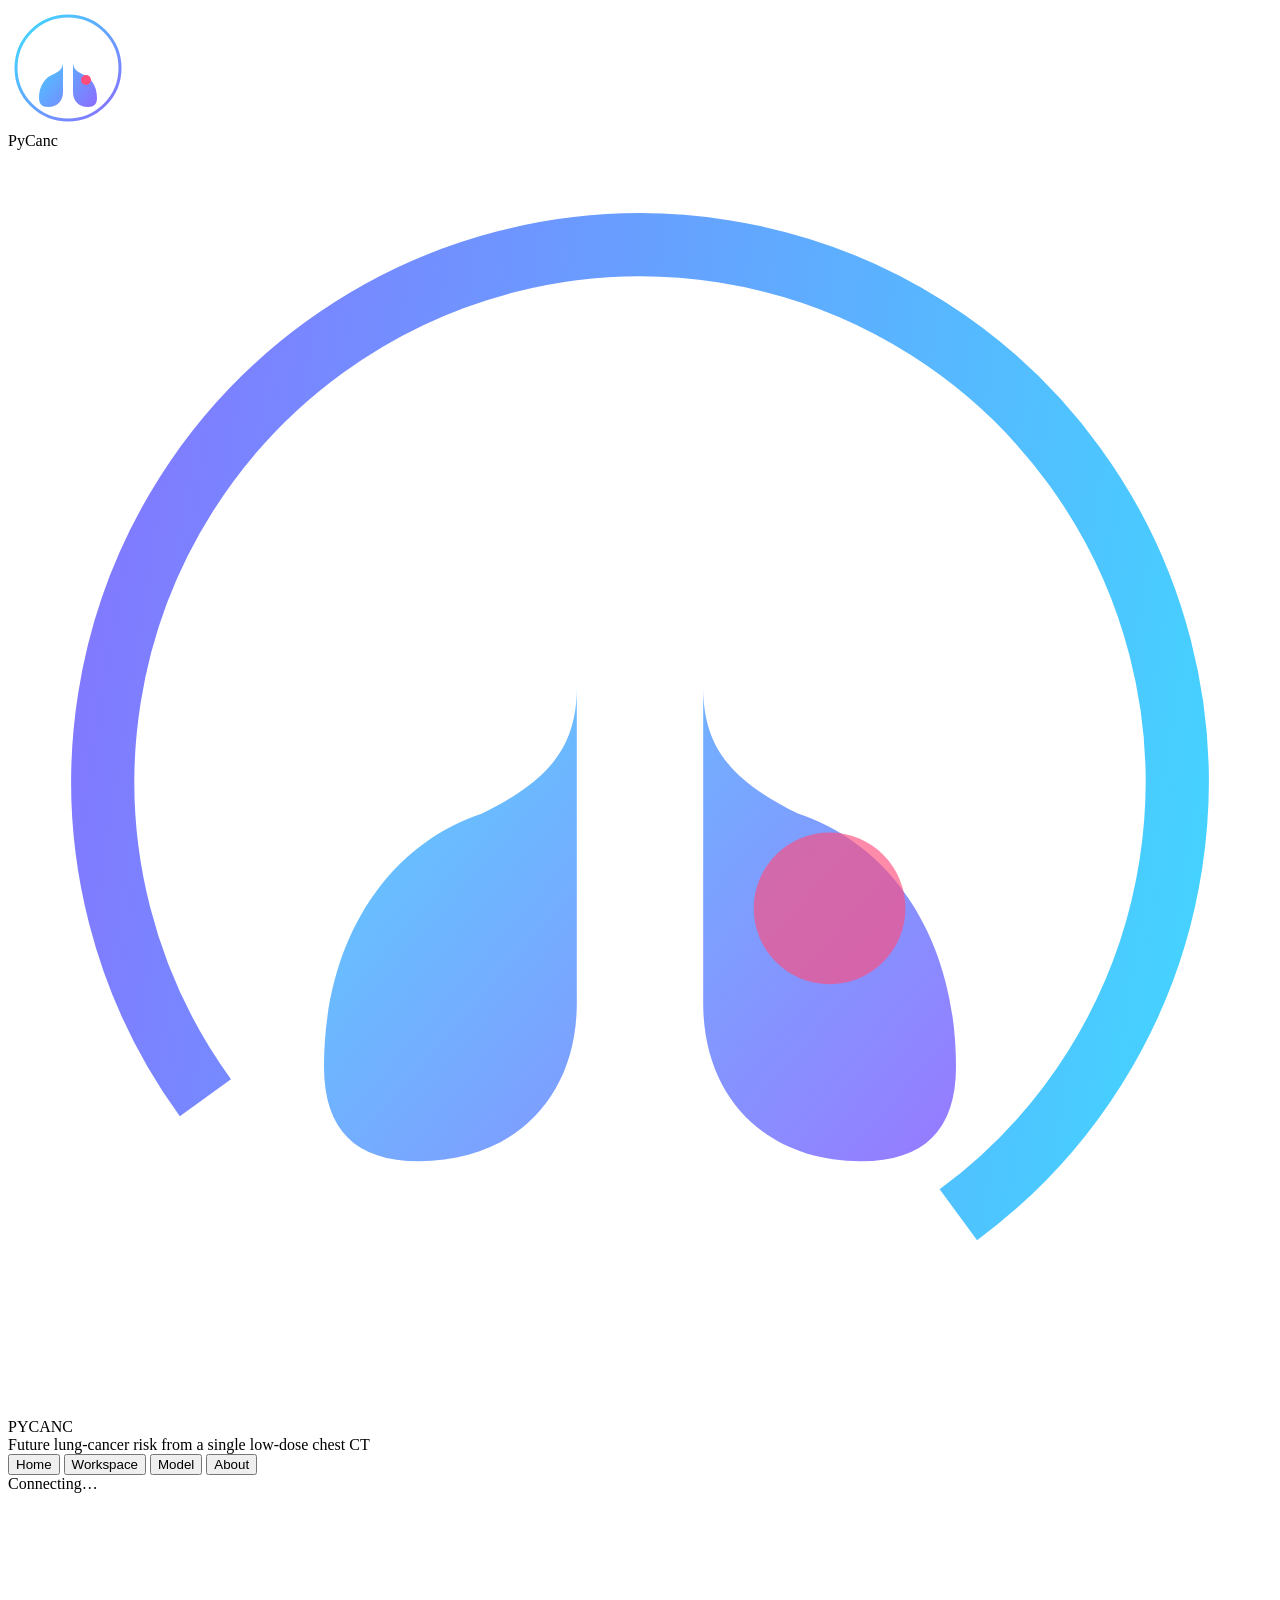
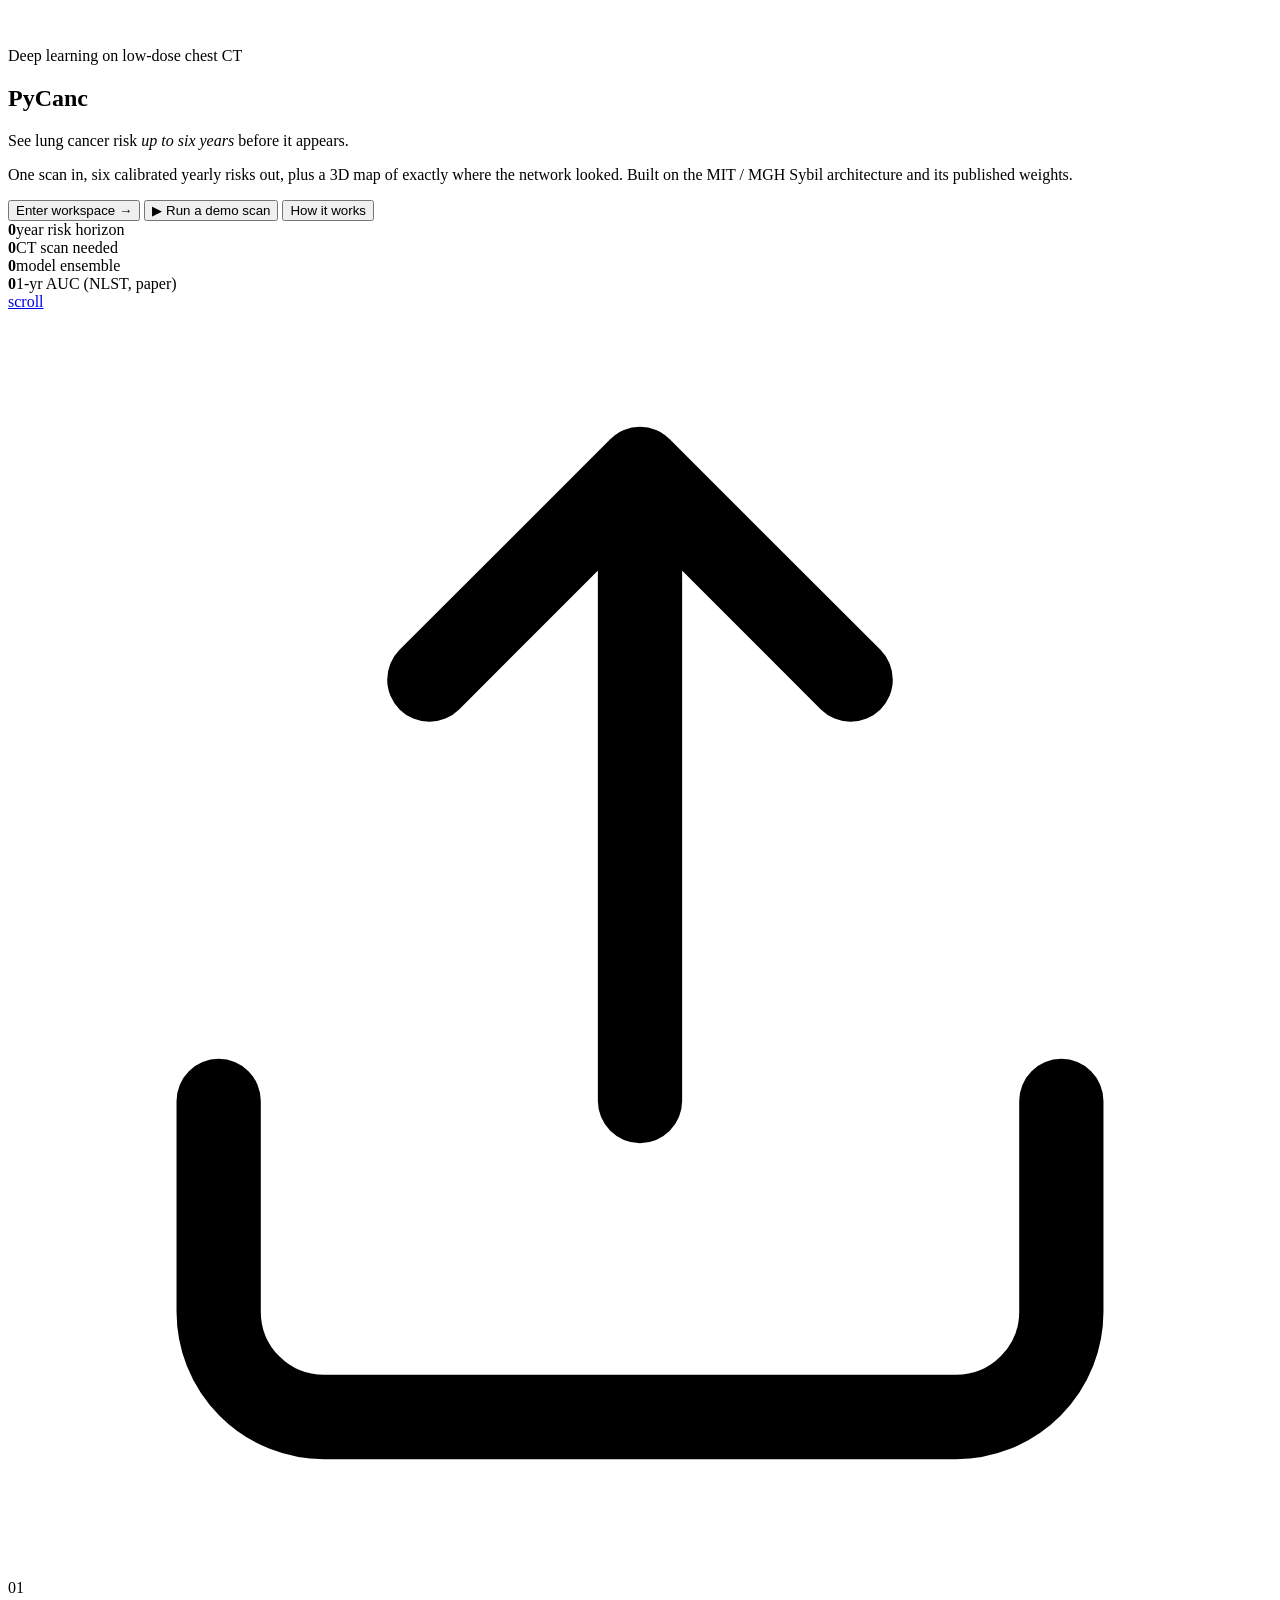
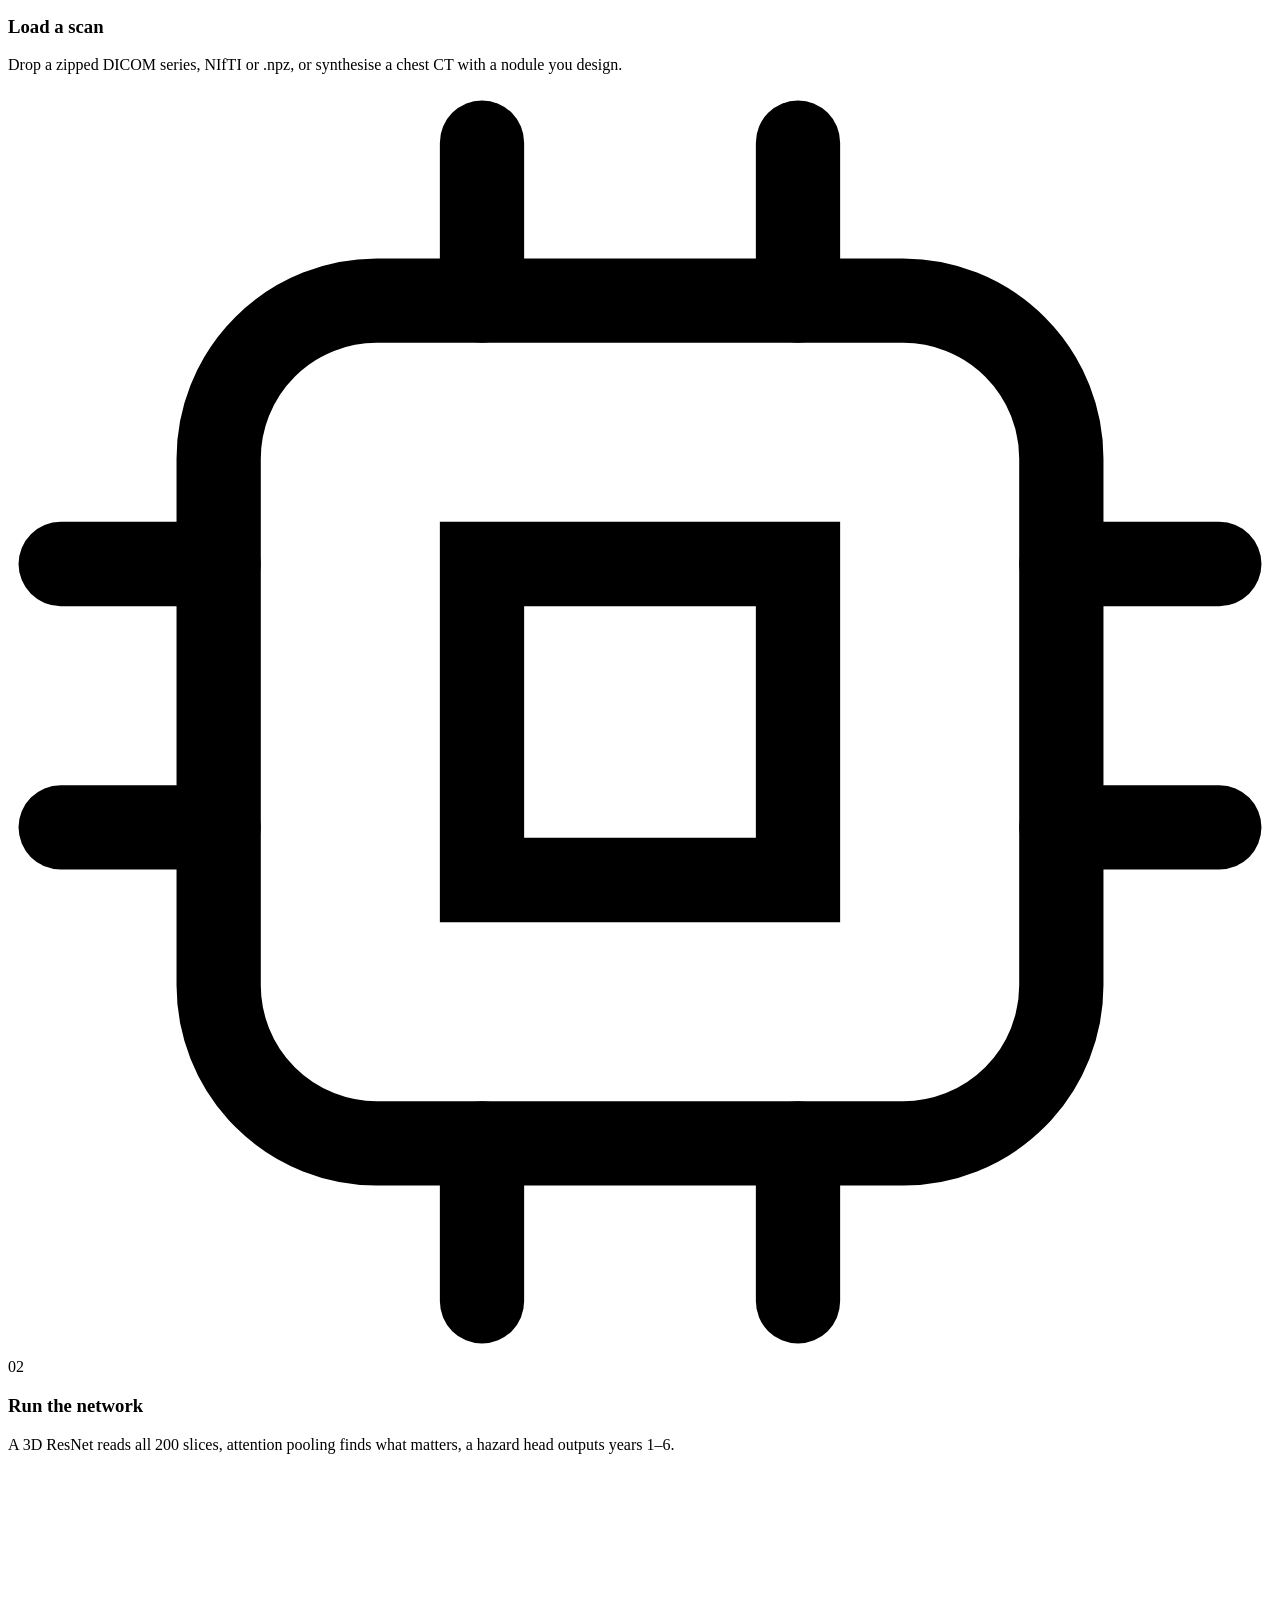
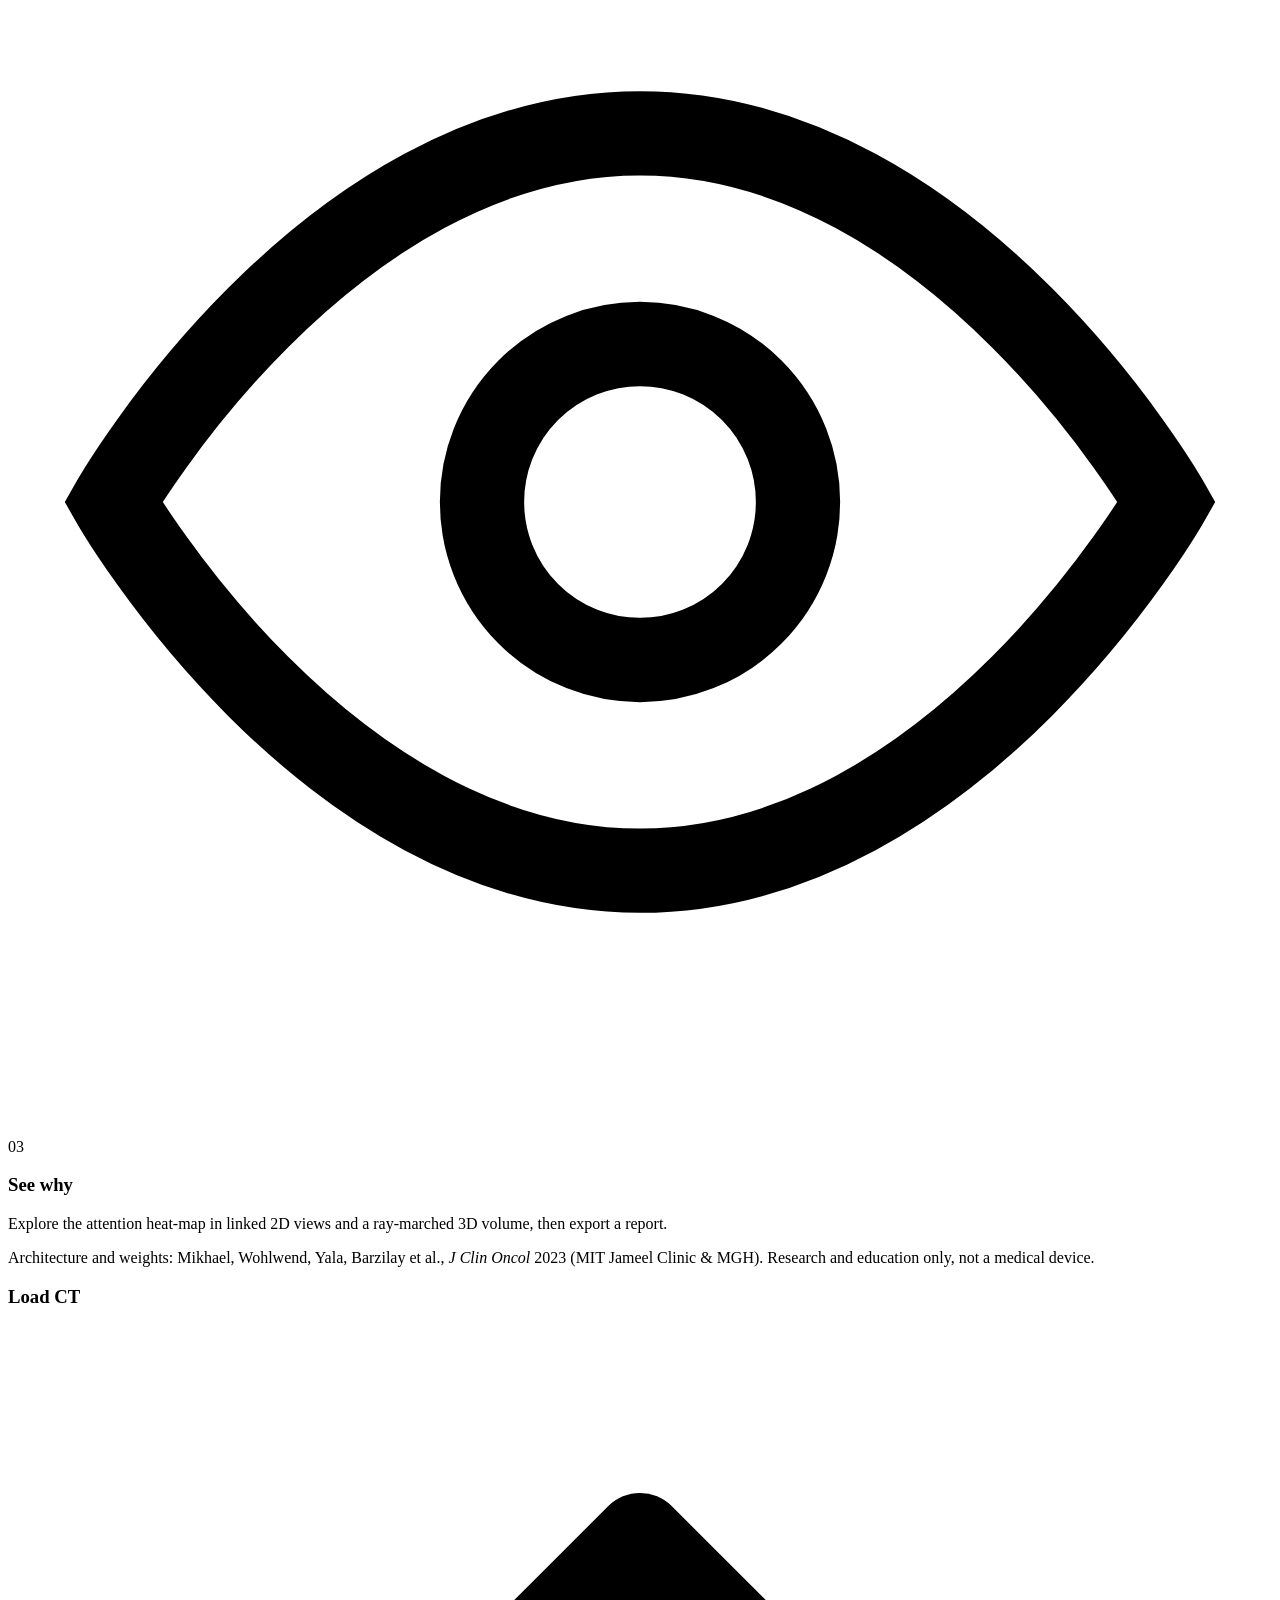
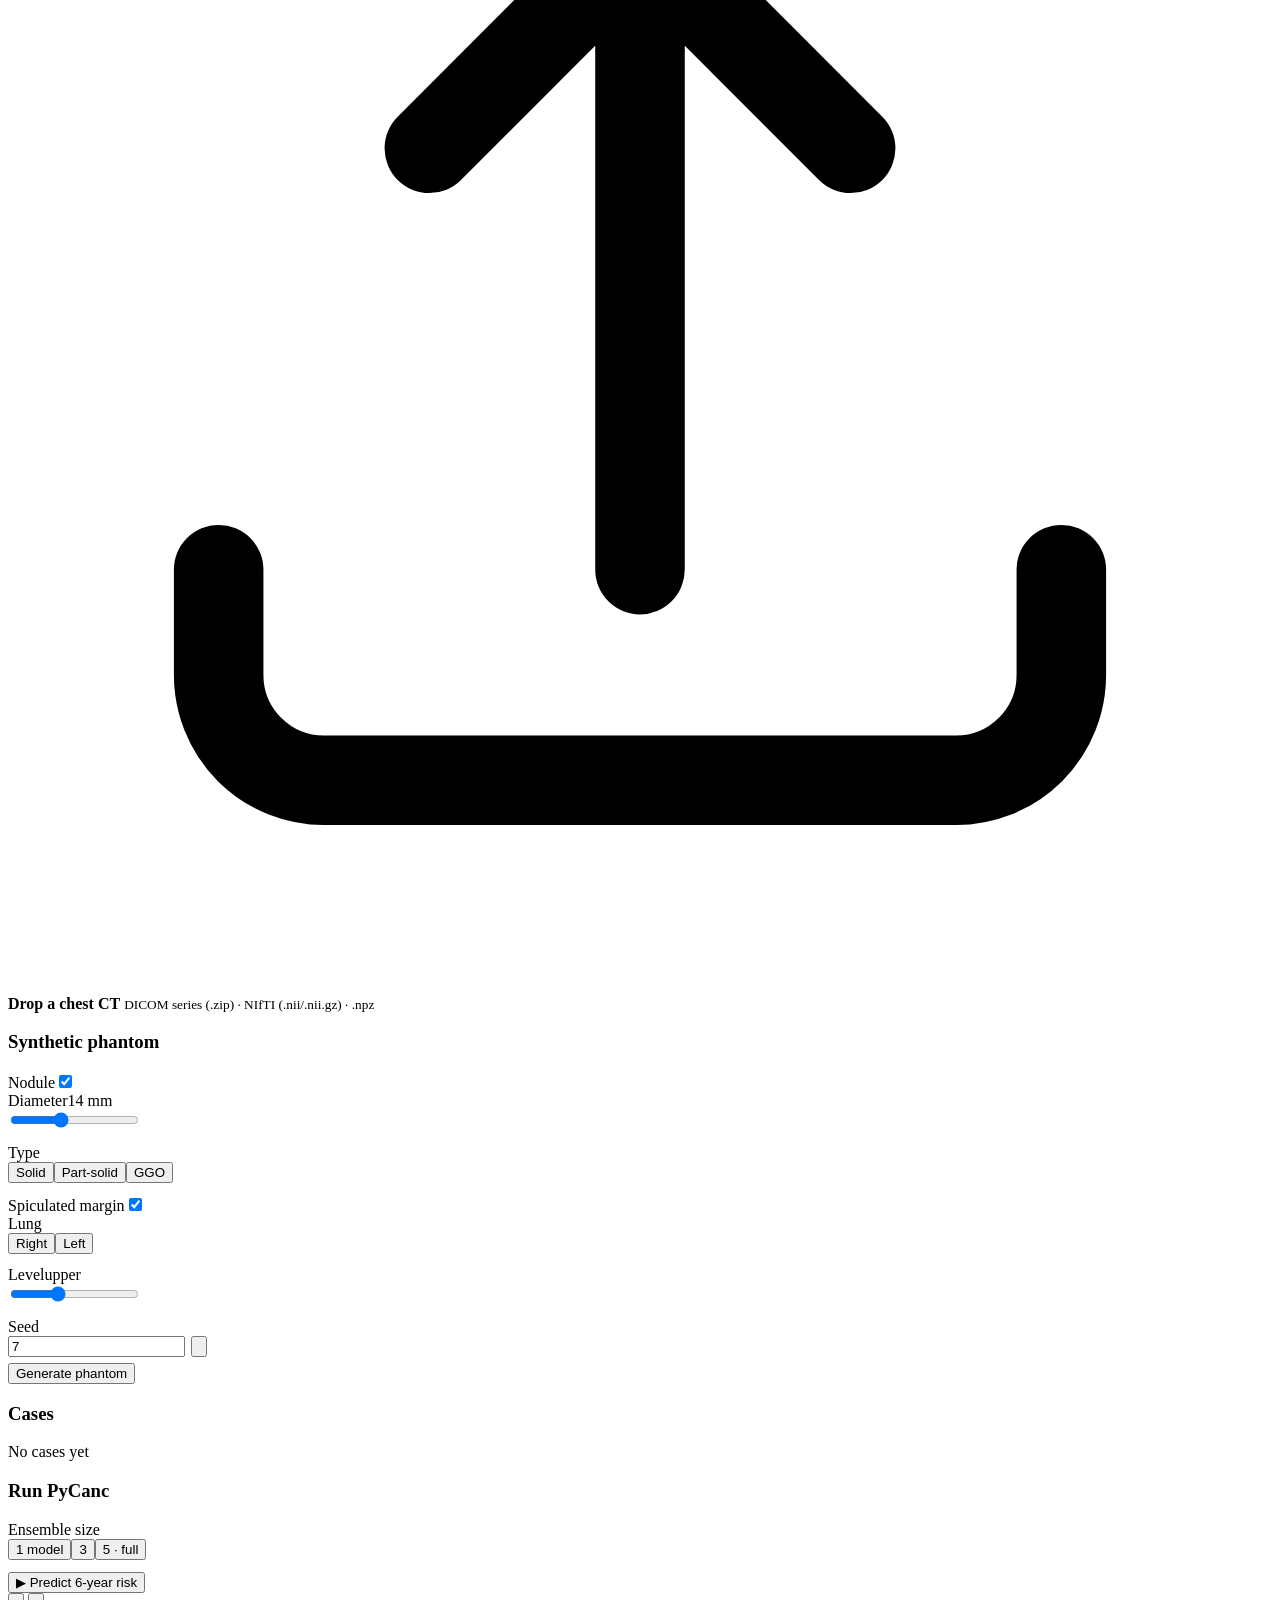
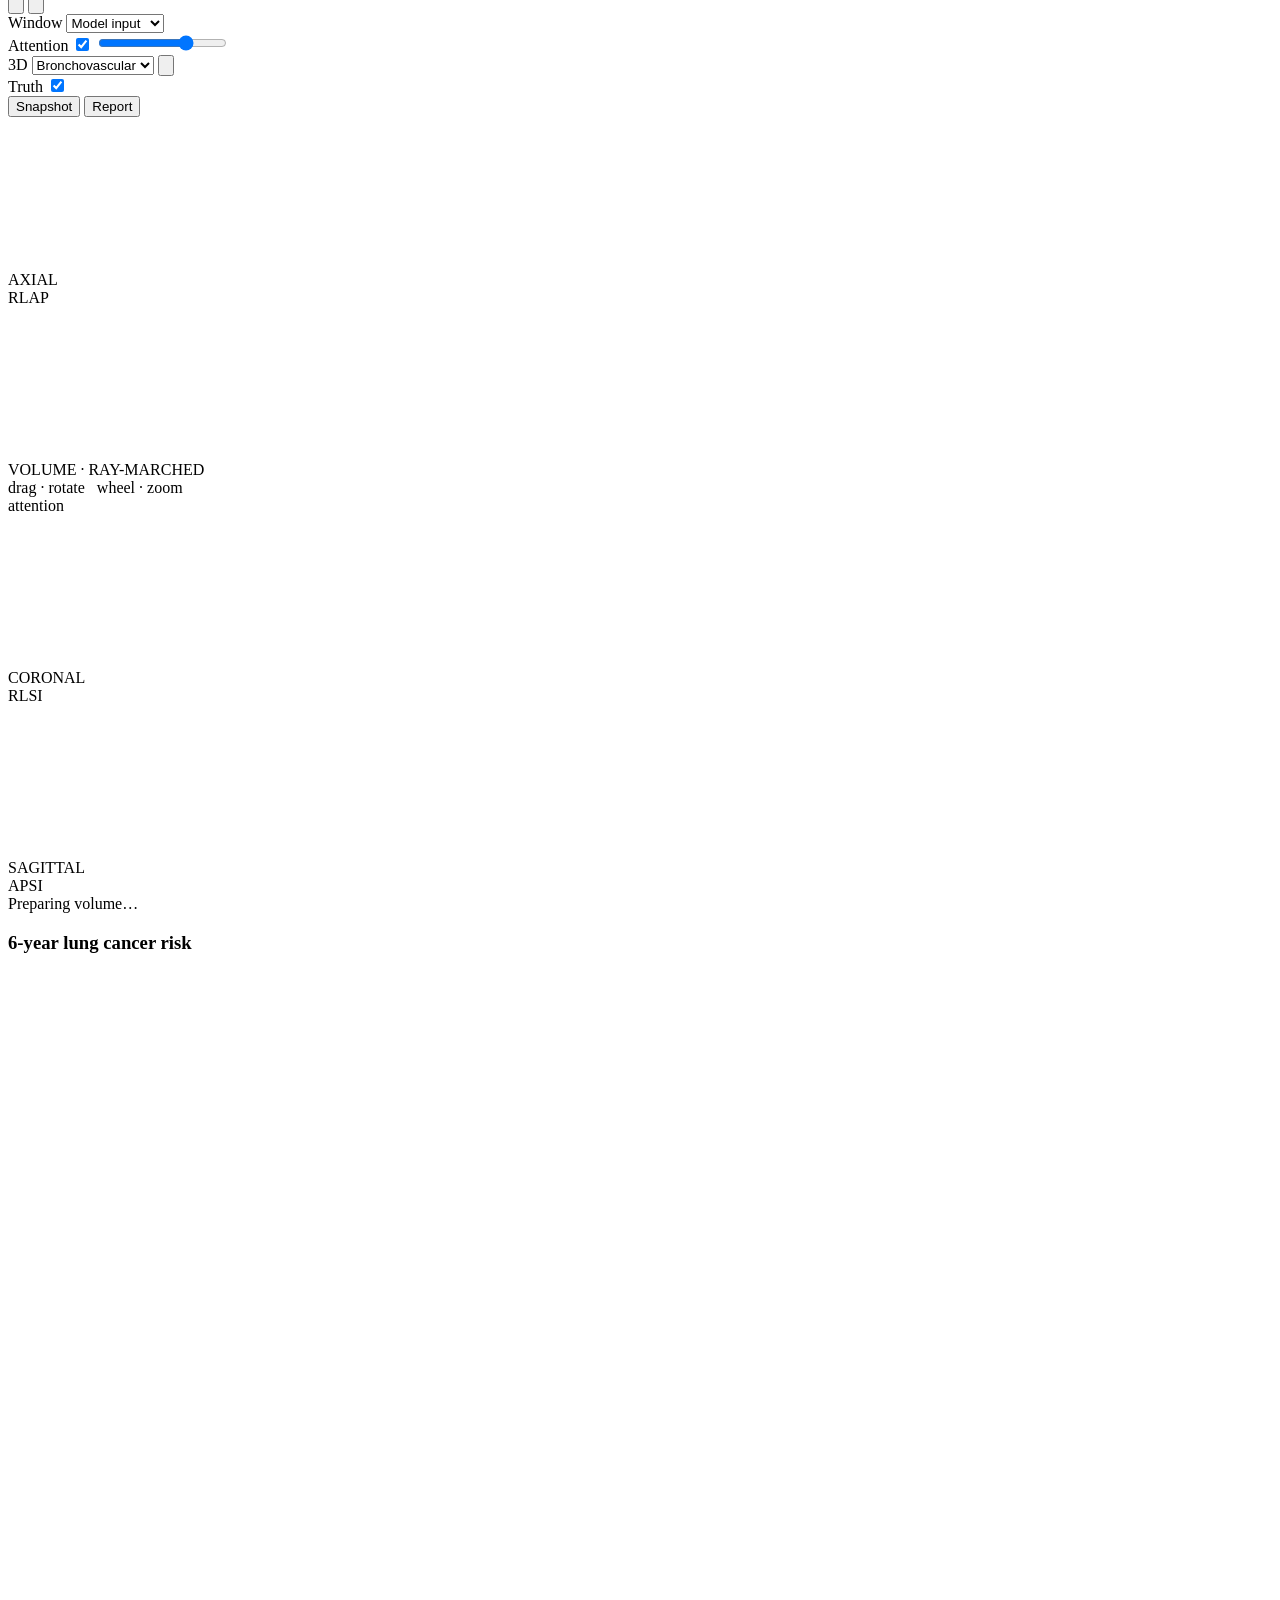
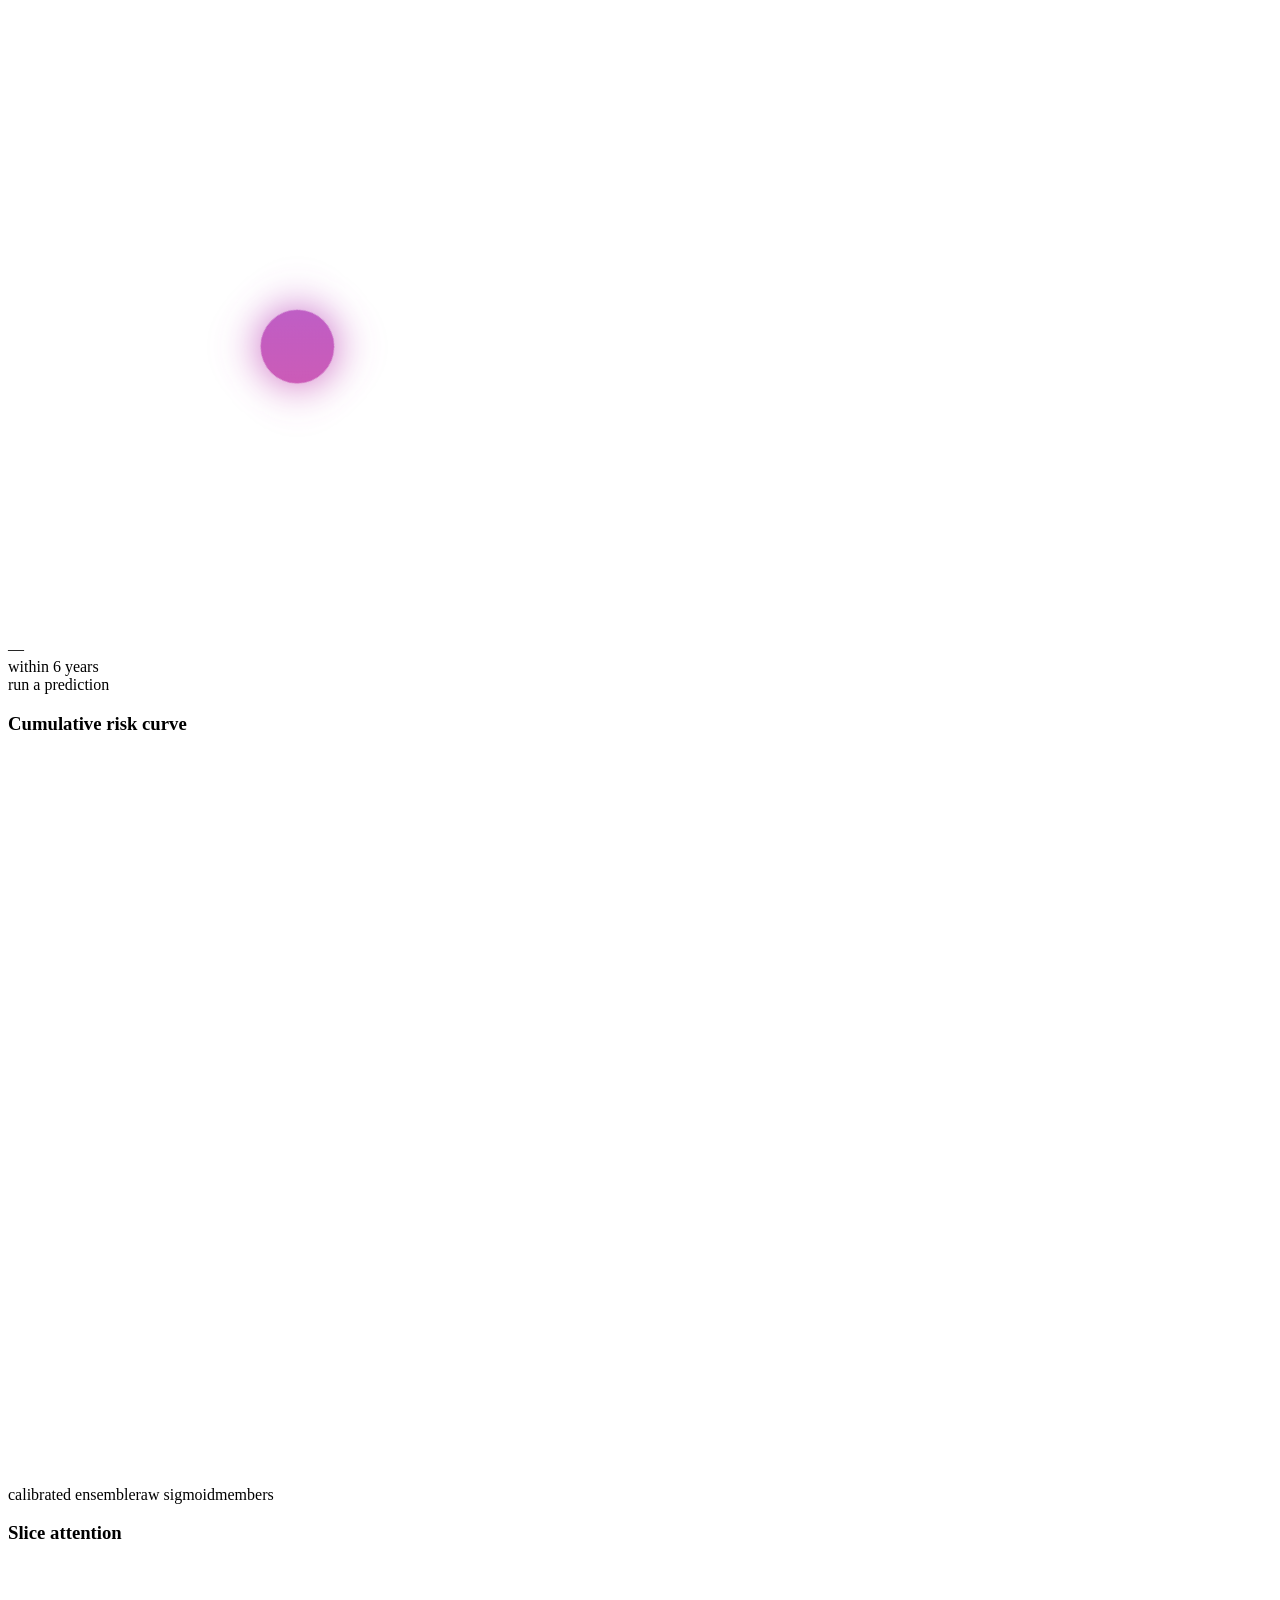
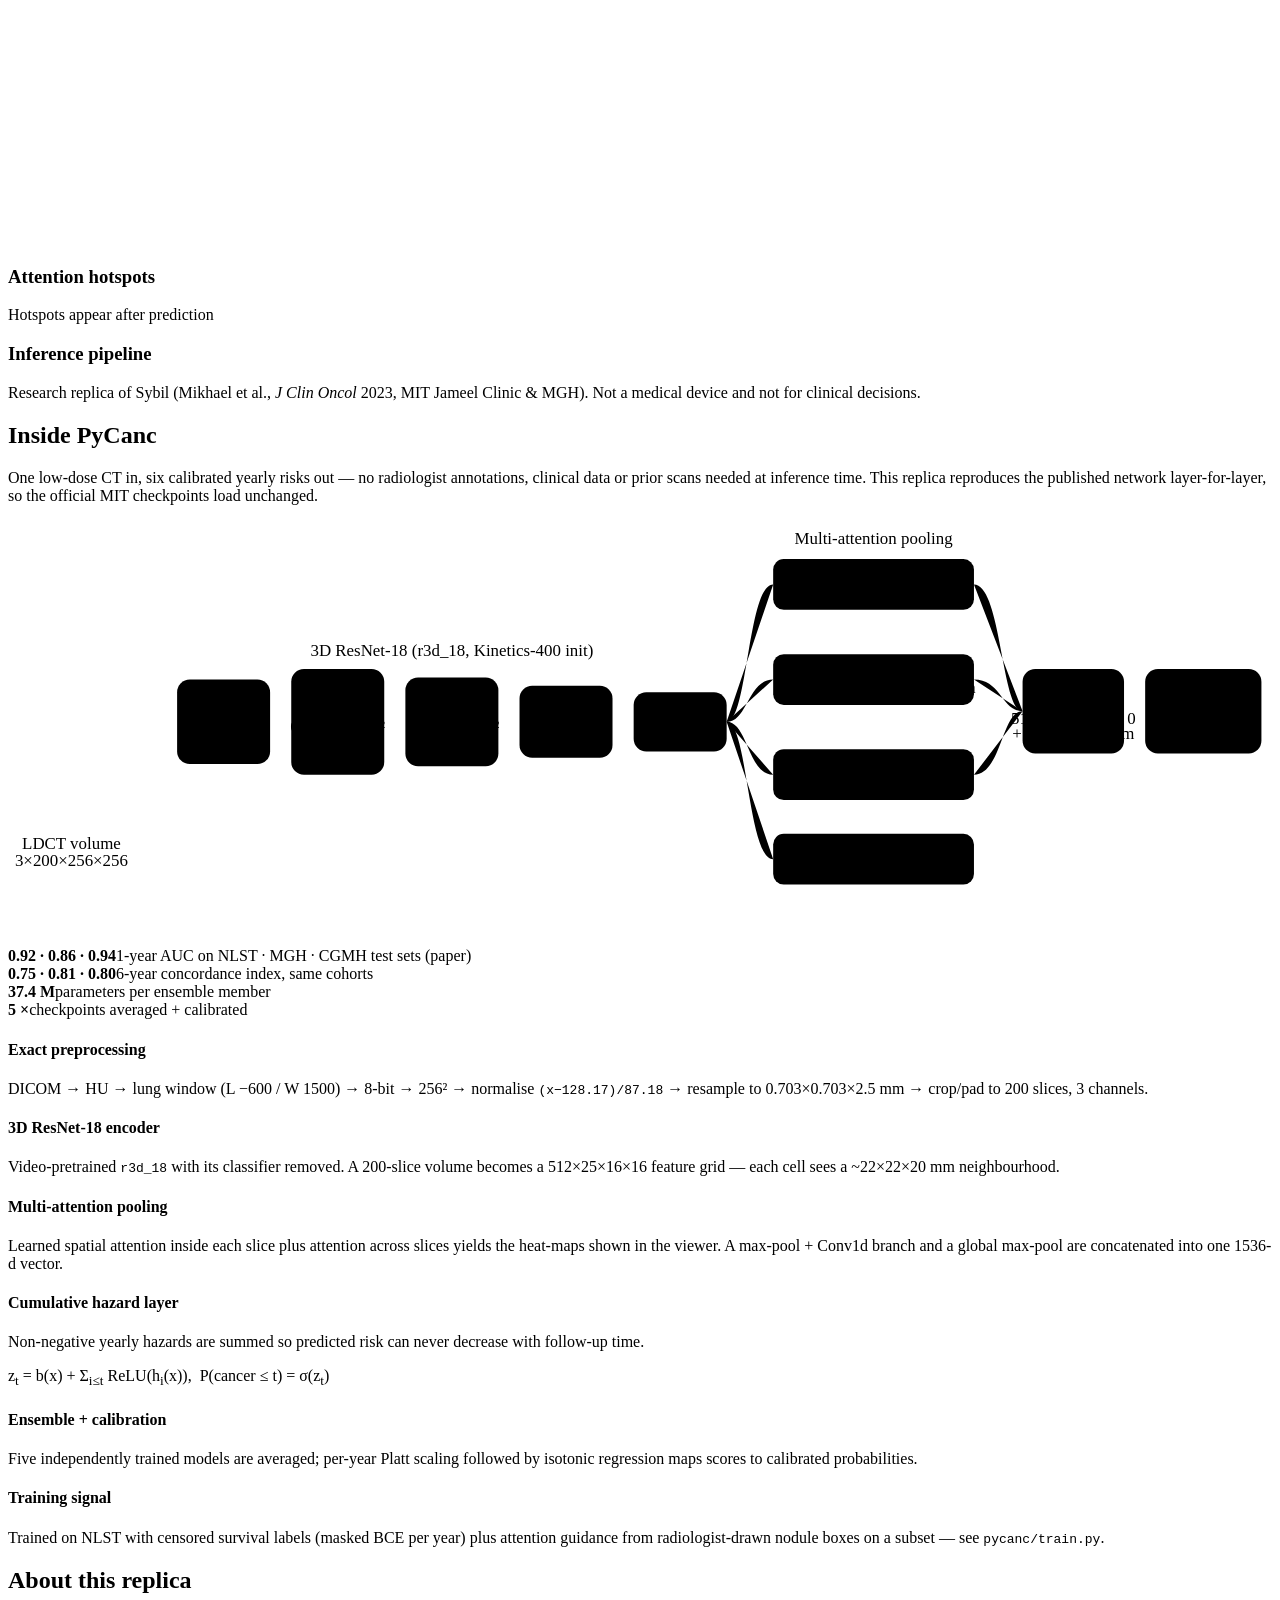
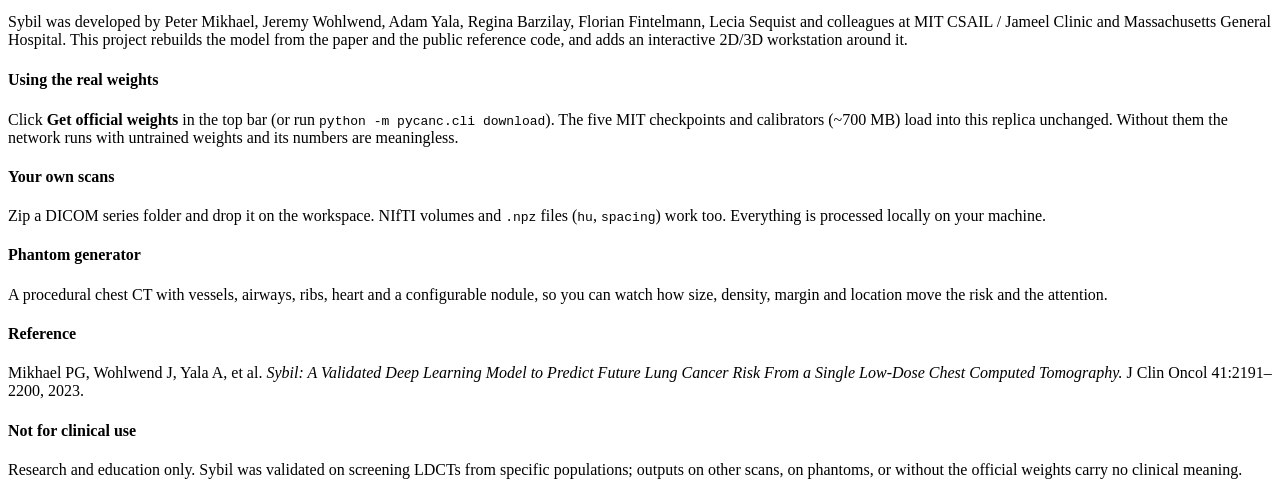
==== pycanc/web/static/index.html @ 103cfff6 "Rename project to PyCanc and add animated welcome screen - sybil_replica/ -> pycanc/, package sybil " ====
<!doctype html>
<html lang="en">
<head>
  <meta charset="utf-8">
  <meta name="viewport" content="width=device-width, initial-scale=1">
  <title>PyCanc — See lung cancer risk years ahead</title>
  <link rel="preconnect" href="https://fonts.googleapis.com">
  <link href="https://fonts.googleapis.com/css2?family=Inter:wght@400;500;600;700;800&family=JetBrains+Mono:wght@400;600;700&display=swap" rel="stylesheet">
  <link rel="stylesheet" href="/static/style.css">
  <link rel="icon" href="data:image/svg+xml,%3Csvg xmlns='http://www.w3.org/2000/svg' viewBox='0 0 32 32'%3E%3Ccircle cx='16' cy='16' r='13' fill='none' stroke='%233be0ff' stroke-width='3'/%3E%3Ccircle cx='16' cy='16' r='4' fill='%23ff4d7d'/%3E%3C/svg%3E">
</head>
<body>
<div id="splash" aria-hidden="true">
  <svg viewBox="0 0 120 120" width="120" height="120">
    <defs><linearGradient id="sg" x1="0" y1="0" x2="1" y2="1"><stop offset="0" stop-color="#3be0ff"/><stop offset="1" stop-color="#8b6bff"/></linearGradient></defs>
    <circle cx="60" cy="60" r="52" fill="none" stroke="url(#sg)" stroke-width="3" stroke-linecap="round" class="sp-ring"/>
    <path d="M55 30v24c0 6-3 9-9 12-9 3-15 12-15 24 0 6 3 9 9 9 9 0 15-6 15-15V30zM65 30v24c0 6 3 9 9 12 9 3 15 12 15 24 0 6-3 9-9 9-9 0-15-6-15-15V30z" fill="url(#sg)" class="sp-lung"/>
    <circle cx="78" cy="72" r="5" fill="#ff4d7d" class="sp-dot"/>
  </svg>
  <div class="sp-name">Py<span>Canc</span></div>
</div>
<div class="bg-glow"></div>
<div class="bg-grid"></div>

<header class="topbar">
  <div class="brand">
    <svg viewBox="0 0 40 40" fill="none">
      <defs><linearGradient id="lg" x1="0" y1="0" x2="1" y2="1"><stop offset="0" stop-color="#3be0ff"/><stop offset="1" stop-color="#8b6bff"/></linearGradient></defs>
      <circle cx="20" cy="20" r="17" stroke="url(#lg)" stroke-width="2" stroke-dasharray="80 27"><animateTransform attributeName="transform" type="rotate" from="0 20 20" to="360 20 20" dur="9s" repeatCount="indefinite"/></circle>
      <path d="M18 9v8c0 2-1 3-3 4-3 1-5 4-5 8 0 2 1 3 3 3 3 0 5-2 5-5V9zM22 9v8c0 2 1 3 3 4 3 1 5 4 5 8 0 2-1 3-3 3-3 0-5-2-5-5V9z" fill="url(#lg)" opacity=".9"/>
      <circle cx="26" cy="24" r="2.4" fill="#ff4d7d"><animate attributeName="opacity" values="1;.3;1" dur="1.6s" repeatCount="indefinite"/></circle>
    </svg>
    <div>
      <div class="brand-name" style="cursor:pointer" onclick="document.querySelector('[data-page=home]').click()">PY<span>CANC</span></div>
      <div class="brand-sub">Future lung-cancer risk from a single low-dose chest CT</div>
    </div>
  </div>
  <nav class="tabs">
    <button data-page="home" class="active">Home</button>
    <button data-page="workspace">Workspace</button>
    <button data-page="model">Model</button>
    <button data-page="about">About</button>
  </nav>
  <div class="status" id="status"><span class="chip"><span class="dot"></span>Connecting…</span></div>
</header>

<!-- ======================= WELCOME ======================= -->
<div id="page-home">
  <section class="home">
    <canvas id="hero-canvas"></canvas>
    <div class="hero-inner">
      <div class="eyebrow"><span class="pulse"></span>Deep learning on low-dose chest CT</div>
      <h1 class="h-title">Py<span>Canc</span></h1>
      <p class="h-tag">See lung cancer risk <em>up to six years</em> before it appears.</p>
      <p class="h-sub">One scan in, six calibrated yearly risks out, plus a 3D map of exactly where the network looked. Built on the MIT&nbsp;/&nbsp;MGH Sybil architecture and its published weights.</p>
      <div class="cta">
        <button class="btn primary" data-go="workspace">Enter workspace →</button>
        <button class="btn" data-go="demo">▶ Run a demo scan</button>
        <button class="btn ghost-l" data-go="model">How it works</button>
      </div>
      <div class="h-stats">
        <div><b data-count="6">0</b><span>year risk horizon</span></div>
        <div><b data-count="1">0</b><span>CT scan needed</span></div>
        <div><b data-count="5">0</b><span>model ensemble</span></div>
        <div><b data-count="0.92" data-dec="2">0</b><span>1-yr AUC (NLST, paper)</span></div>
      </div>
      <div class="term" id="term"></div>
    </div>
    <a class="scroll-hint" href="#steps">scroll</a>
  </section>

  <section class="steps" id="steps">
    <div class="step">
      <div class="ico"><svg viewBox="0 0 24 24" fill="none" stroke="currentColor" stroke-width="1.6" stroke-linecap="round"><path d="M12 15V3m0 0-4 4m4-4 4 4"/><path d="M4 15v4a2 2 0 0 0 2 2h12a2 2 0 0 0 2-2v-4"/></svg></div>
      <span class="n">01</span><h3>Load a scan</h3>
      <p>Drop a zipped DICOM series, NIfTI or .npz, or synthesise a chest CT with a nodule you design.</p>
    </div>
    <div class="step">
      <div class="ico"><svg viewBox="0 0 24 24" fill="none" stroke="currentColor" stroke-width="1.6" stroke-linecap="round"><rect x="4" y="4" width="16" height="16" rx="3"/><path d="M9 9h6v6H9z"/><path d="M9 1v3M15 1v3M9 20v3M15 20v3M20 9h3M20 14h3M1 9h3M1 14h3"/></svg></div>
      <span class="n">02</span><h3>Run the network</h3>
      <p>A 3D ResNet reads all 200 slices, attention pooling finds what matters, a hazard head outputs years 1–6.</p>
    </div>
    <div class="step">
      <div class="ico"><svg viewBox="0 0 24 24" fill="none" stroke="currentColor" stroke-width="1.6" stroke-linecap="round"><circle cx="12" cy="12" r="3"/><path d="M2 12s4-7 10-7 10 7 10 7-4 7-10 7S2 12 2 12z"/></svg></div>
      <span class="n">03</span><h3>See why</h3>
      <p>Explore the attention heat-map in linked 2D views and a ray-marched 3D volume, then export a report.</p>
    </div>
  </section>
  <footer class="home-foot">Architecture and weights: Mikhael, Wohlwend, Yala, Barzilay et al., <i>J Clin Oncol</i> 2023 (MIT Jameel Clinic &amp; MGH). Research and education only, not a medical device.</footer>
</div>

<!-- ======================= WORKSPACE ======================= -->
<main id="page-workspace" class="workspace hidden">
  <aside class="panel left">
    <div class="sec">
      <h3>Load CT</h3>
      <label class="drop" id="drop">
        <svg viewBox="0 0 24 24" fill="none" stroke="currentColor" stroke-width="1.7" stroke-linecap="round" stroke-linejoin="round"><path d="M12 16V4m0 0-4 4m4-4 4 4"/><path d="M4 16v2a2 2 0 0 0 2 2h12a2 2 0 0 0 2-2v-2"/></svg>
        <b>Drop a chest CT</b>
        <small>DICOM series (.zip) · NIfTI (.nii/.nii.gz) · .npz</small>
        <input type="file" id="file" accept=".zip,.nii,.gz,.npz" hidden>
      </label>
    </div>

    <div class="sec">
      <h3>Synthetic phantom</h3>
      <div class="row"><span>Nodule</span><label class="switch"><input type="checkbox" id="p-nod" checked><span></span></label></div>
      <div id="nod-ctrls">
        <div class="row"><span>Diameter</span><output id="o-mm">14 mm</output></div>
        <input type="range" id="p-mm" min="4" max="30" step="1" value="14">
        <div class="row" style="margin-top:12px"><span>Type</span></div>
        <div class="seg" id="p-type"><button data-v="solid" class="on">Solid</button><button data-v="part-solid">Part-solid</button><button data-v="ground-glass">GGO</button></div>
        <div class="row" style="margin-top:12px"><span>Spiculated margin</span><label class="switch"><input type="checkbox" id="p-spic" checked><span></span></label></div>
        <div class="row"><span>Lung</span></div>
        <div class="seg" id="p-side"><button data-v="right" class="on">Right</button><button data-v="left">Left</button></div>
        <div class="row" style="margin-top:12px"><span>Level</span><output id="o-lvl">upper</output></div>
        <input type="range" id="p-lvl" min="0" max="1" step="0.01" value="0.35">
      </div>
      <div class="row" style="margin-top:12px"><span>Seed</span>
        <span style="display:flex;gap:6px"><input class="num" id="p-seed" type="number" value="7"><button class="btn icon ghost" id="dice" title="Random seed"><svg viewBox="0 0 24 24" fill="none" stroke="currentColor" stroke-width="1.8"><rect x="4" y="4" width="16" height="16" rx="3"/><circle cx="9" cy="9" r="1.2" fill="currentColor"/><circle cx="15" cy="15" r="1.2" fill="currentColor"/><circle cx="15" cy="9" r="1.2" fill="currentColor"/><circle cx="9" cy="15" r="1.2" fill="currentColor"/></svg></button></span>
      </div>
      <button class="btn wide" id="gen" style="margin-top:6px">Generate phantom</button>
    </div>

    <div class="sec">
      <h3>Cases</h3>
      <div class="cases" id="cases"><div class="placeholder">No cases yet</div></div>
    </div>

    <div class="sec">
      <h3>Run PyCanc</h3>
      <div class="row"><span>Ensemble size</span></div>
      <div class="seg" id="ens"><button data-v="1" class="on">1 model</button><button data-v="3">3</button><button data-v="5">5 · full</button></div>
      <button class="btn primary wide" id="run" style="margin-top:12px">▶ Predict 6-year risk</button>
      <div class="hint" id="eta"></div>
    </div>
  </aside>

  <section class="viewer">
    <div class="toolbar">
      <div class="grp">
        <button class="btn icon ghost on" id="lay-grid" title="2×2 layout"><svg viewBox="0 0 24 24" fill="none" stroke="currentColor" stroke-width="1.8"><rect x="3" y="3" width="8" height="8" rx="2"/><rect x="13" y="3" width="8" height="8" rx="2"/><rect x="3" y="13" width="8" height="8" rx="2"/><rect x="13" y="13" width="8" height="8" rx="2"/></svg></button>
        <button class="btn icon ghost" id="lay-one" title="Focus active view (double-click any view)"><svg viewBox="0 0 24 24" fill="none" stroke="currentColor" stroke-width="1.8"><rect x="3" y="3" width="18" height="18" rx="3"/></svg></button>
      </div>
      <div class="grp">
        <label class="t">Window</label>
        <select class="sel" id="win">
          <option value="model">Model input</option>
          <option value="lung">Lung (HU)</option>
          <option value="medi">Mediastinum</option>
          <option value="bone">Bone</option>
        </select>
      </div>
      <div class="grp">
        <label class="t">Attention</label>
        <label class="switch"><input type="checkbox" id="ov" checked><span></span></label>
        <input type="range" id="ov-op" min="0" max="1" step="0.01" value="0.7" title="Overlay opacity">
      </div>
      <div class="grp">
        <label class="t">3D</label>
        <select class="sel" id="mode3d">
          <option value="0">Bronchovascular</option>
          <option value="1">Skeleton + lungs</option>
          <option value="2">Soft tissue</option>
          <option value="3">MIP</option>
          <option value="4">Attention focus</option>
        </select>
        <button class="btn icon ghost on" id="rot" title="Auto-rotate"><svg viewBox="0 0 24 24" fill="none" stroke="currentColor" stroke-width="1.8" stroke-linecap="round"><path d="M20 12a8 8 0 1 1-2.3-5.6"/><path d="M20 4v5h-5"/></svg></button>
      </div>
      <div class="grp">
        <label class="t">Truth</label>
        <label class="switch" title="Show the phantom's true nodule"><input type="checkbox" id="gt" checked><span></span></label>
      </div>
      <div class="grp" style="margin-left:auto">
        <button class="btn ghost" id="shot" title="Download a PNG of all four views">Snapshot</button>
        <button class="btn ghost" id="report">Report</button>
      </div>
    </div>

    <div class="grid" id="grid">
      <div class="vp active" data-view="axial">
        <canvas></canvas><div class="scan hidden"></div>
        <div class="corner c1"></div><div class="corner c2"></div><div class="corner c3"></div><div class="corner c4"></div>
        <div class="lbl">AXIAL</div><div class="inf"></div>
        <span class="ori l">R</span><span class="ori r">L</span><span class="ori t">A</span><span class="ori b">P</span>
      </div>
      <div class="vp v3d" data-view="3d">
        <canvas></canvas>
        <div class="corner c1"></div><div class="corner c2"></div><div class="corner c3"></div><div class="corner c4"></div>
        <div class="lbl">VOLUME · RAY-MARCHED</div>
        <div class="inf">drag · rotate &nbsp; wheel · zoom</div>
        <div class="legend3d">attention <i></i></div>
      </div>
      <div class="vp" data-view="coronal">
        <canvas></canvas>
        <div class="corner c1"></div><div class="corner c2"></div><div class="corner c3"></div><div class="corner c4"></div>
        <div class="lbl">CORONAL</div><div class="inf"></div>
        <span class="ori l">R</span><span class="ori r">L</span><span class="ori t">S</span><span class="ori b">I</span>
      </div>
      <div class="vp" data-view="sagittal">
        <canvas></canvas>
        <div class="corner c1"></div><div class="corner c2"></div><div class="corner c3"></div><div class="corner c4"></div>
        <div class="lbl">SAGITTAL</div><div class="inf"></div>
        <span class="ori l">A</span><span class="ori r">P</span><span class="ori t">S</span><span class="ori b">I</span>
      </div>
      <div class="empty" id="empty"><div><div class="spinner"></div>Preparing volume…</div></div>
    </div>
  </section>

  <aside class="panel right">
    <div class="sec">
      <h3>6-year lung cancer risk</h3>
      <div class="hero">
        <svg class="gauge" viewBox="0 0 240 240">
          <defs>
            <linearGradient id="gGrad" x1="0" y1="1" x2="1" y2="0">
              <stop offset="0" stop-color="#3be0ff"/><stop offset=".5" stop-color="#8b6bff"/><stop offset="1" stop-color="#ff4d7d"/>
            </linearGradient>
            <filter id="glow"><feGaussianBlur stdDeviation="4" result="b"/><feMerge><feMergeNode in="b"/><feMergeNode in="SourceGraphic"/></feMerge></filter>
          </defs>
          <g class="ticks" id="ticks"></g>
          <circle class="track" cx="120" cy="120" r="92" fill="none" stroke-width="14" stroke-linecap="round" stroke-dasharray="433.5 578" transform="rotate(135 120 120)"/>
          <circle id="arc" cx="120" cy="120" r="92" fill="none" stroke="url(#gGrad)" stroke-width="14" stroke-linecap="round" stroke-dasharray="0 578" transform="rotate(135 120 120)" filter="url(#glow)" style="transition:stroke-dasharray 1.4s cubic-bezier(.2,.8,.2,1)"/>
        </svg>
        <div class="center">
          <div class="big" id="big">—</div>
          <div class="cap">within 6 years</div>
          <div class="sub2" id="big-sub">run a prediction</div>
        </div>
      </div>
      <div class="years" id="years"></div>
    </div>

    <div class="sec" id="warn"></div>

    <div class="sec">
      <h3>Cumulative risk curve</h3>
      <div class="card">
        <svg class="chart" id="curve" viewBox="0 0 330 190" preserveAspectRatio="none"></svg>
        <div class="legend"><span><i style="background:linear-gradient(90deg,#8b6bff,#ff4d7d)"></i>calibrated ensemble</span><span><i style="background:rgba(255,255,255,.4)"></i>raw sigmoid</span><span><i style="background:rgba(139,107,255,.5)"></i>members</span></div>
      </div>
    </div>

    <div class="sec">
      <h3>Slice attention</h3>
      <div class="card" style="padding:8px 10px">
        <svg class="profile" id="profile" viewBox="0 0 330 70" preserveAspectRatio="none"></svg>
      </div>
    </div>

    <div class="sec">
      <h3>Attention hotspots</h3>
      <div class="hot" id="hot"><div class="placeholder">Hotspots appear after prediction</div></div>
    </div>

    <div class="sec">
      <h3>Inference pipeline</h3>
      <div class="pipe" id="pipe"></div>
      <div class="progress"><i id="prog"></i></div>
      <div class="hint" id="pipe-msg"></div>
    </div>

    <div class="disclaimer">Research replica of Sybil (Mikhael et al., <i>J Clin Oncol</i> 2023, MIT Jameel Clinic &amp; MGH). Not a medical device and not for clinical decisions.</div>
  </aside>
</main>

<!-- ======================= MODEL PAGE ======================= -->
<section id="page-model" class="page hidden">
  <h1>Inside <span>PyCanc</span></h1>
  <p class="lead">One low-dose CT in, six calibrated yearly risks out — no radiologist annotations, clinical data or prior scans needed at inference time. This replica reproduces the published network layer-for-layer, so the official MIT checkpoints load unchanged.</p>

  <div class="arch">
    <svg viewBox="0 0 1196 400" id="archsvg">
      <defs>
        <linearGradient id="flowGrad" x1="0" x2="1"><stop offset="0" stop-color="#3be0ff"/><stop offset="1" stop-color="#8b6bff"/></linearGradient>
        <linearGradient id="vol" x1="0" y1="0" x2="1" y2="1"><stop offset="0" stop-color="#1b2a52"/><stop offset="1" stop-color="#0a1022"/></linearGradient>
      </defs>
      <!-- input stack -->
      <g transform="translate(20,110)">
        <g id="stack"></g>
        <text x="40" y="200" text-anchor="middle">LDCT volume</text>
        <text class="s" x="40" y="216" text-anchor="middle">3×200×256×256</text>
      </g>
      <path class="flow" d="M118 190 H160"/>
      <!-- encoder -->
      <g class="blk" data-stage="stem"><rect x="160" y="150" width="88" height="80" rx="12"/><text x="204" y="186" text-anchor="middle">Stem</text><text class="s" x="204" y="204" text-anchor="middle">conv 3×7×7</text></g>
      <path class="flow" d="M248 190 H268"/>
      <g class="blk" data-stage="layer1"><rect x="268" y="140" width="88" height="100" rx="12"/><text x="312" y="182" text-anchor="middle">Res 1</text><text class="s" x="312" y="200" text-anchor="middle">64 · 200×128²</text></g>
      <path class="flow" d="M356 190 H376"/>
      <g class="blk" data-stage="layer2"><rect x="376" y="148" width="88" height="84" rx="12"/><text x="420" y="182" text-anchor="middle">Res 2</text><text class="s" x="420" y="200" text-anchor="middle">128 · 100×64²</text></g>
      <path class="flow" d="M464 190 H484"/>
      <g class="blk" data-stage="layer3"><rect x="484" y="156" width="88" height="68" rx="12"/><text x="528" y="186" text-anchor="middle">Res 3</text><text class="s" x="528" y="204" text-anchor="middle">256 · 50×32²</text></g>
      <path class="flow" d="M572 190 H592"/>
      <g class="blk" data-stage="layer4"><rect x="592" y="162" width="88" height="56" rx="12"/><text x="636" y="186" text-anchor="middle">Res 4</text><text class="s" x="636" y="204" text-anchor="middle">512 · 25×16²</text></g>
      <text class="s" x="420" y="128" text-anchor="middle">3D ResNet-18 (r3d_18, Kinetics-400 init)</text>
      <!-- pooling -->
      <path class="flow" d="M680 190 C700 190 700 60 724 60"/>
      <path class="flow" d="M680 190 C700 190 700 150 724 150"/>
      <path class="flow" d="M680 190 C700 190 700 240 724 240"/>
      <path class="flow" d="M680 190 C700 190 700 320 724 320"/>
      <g class="blk" data-stage="pool">
        <rect x="724" y="36" width="190" height="48" rx="10"/><text x="819" y="57" text-anchor="middle">Spatial attention / slice</text><text class="s" x="819" y="73" text-anchor="middle">→ across-slice attention</text>
        <rect x="724" y="126" width="190" height="48" rx="10"/><text x="819" y="147" text-anchor="middle">Per-slice max-pool</text><text class="s" x="819" y="163" text-anchor="middle">→ Conv1d(k=11) → attention</text>
        <rect x="724" y="216" width="190" height="48" rx="10"/><text x="819" y="237" text-anchor="middle">Global max-pool</text><text class="s" x="819" y="253" text-anchor="middle">concat 1536 → FC 512</text>
        <rect x="724" y="296" width="190" height="48" rx="10"/><text x="819" y="317" text-anchor="middle">Attention maps</text><text class="s" x="819" y="333" text-anchor="middle">→ explanations (heat-map)</text>
      </g>
      <text class="s" x="819" y="22" text-anchor="middle">Multi-attention pooling</text>
      <path class="flow" d="M914 60 C940 60 940 180 960 180"/>
      <path class="flow" d="M914 150 C940 150 940 180 960 180"/>
      <path class="flow" d="M914 240 C940 240 940 180 960 180"/>
      <g class="blk" data-stage="head"><rect x="960" y="140" width="96" height="80" rx="12"/><text x="1008" y="174" text-anchor="middle">Hazard</text><text class="s" x="1008" y="192" text-anchor="middle">512 → h₁…h₆ ≥ 0</text><text class="s" x="1008" y="206" text-anchor="middle">+ base b, cumsum</text></g>
      <path class="flow" d="M1056 180 H1076"/>
      <g class="blk" data-stage="cal"><rect x="1076" y="140" width="110" height="80" rx="12"/><text x="1131" y="174" text-anchor="middle">Calibrate</text><text class="s" x="1131" y="192" text-anchor="middle">Platt → isotonic</text><text class="s" x="1131" y="206" text-anchor="middle">P(yr 1…6)</text></g>
    </svg>
  </div>

  <div class="stats">
    <div class="stat"><b>0.92 · 0.86 · 0.94</b><span>1-year AUC on NLST · MGH · CGMH test sets (paper)</span></div>
    <div class="stat"><b>0.75 · 0.81 · 0.80</b><span>6-year concordance index, same cohorts</span></div>
    <div class="stat"><b>37.4 M</b><span>parameters per ensemble member</span></div>
    <div class="stat"><b>5 ×</b><span>checkpoints averaged + calibrated</span></div>
  </div>

  <div class="cards">
    <div class="card"><h4>Exact preprocessing</h4><p>DICOM → HU → lung window (L −600 / W 1500) → 8-bit → 256² → normalise <code>(x−128.17)/87.18</code> → resample to 0.703×0.703×2.5 mm → crop/pad to 200 slices, 3 channels.</p></div>
    <div class="card"><h4>3D ResNet-18 encoder</h4><p>Video-pretrained <code>r3d_18</code> with its classifier removed. A 200-slice volume becomes a 512×25×16×16 feature grid — each cell sees a ~22×22×20 mm neighbourhood.</p></div>
    <div class="card"><h4>Multi-attention pooling</h4><p>Learned spatial attention inside each slice plus attention across slices yields the heat-maps shown in the viewer. A max-pool + Conv1d branch and a global max-pool are concatenated into one 1536-d vector.</p></div>
    <div class="card"><h4>Cumulative hazard layer</h4><p>Non-negative yearly hazards are summed so predicted risk can never decrease with follow-up time.</p><div class="formula">z<sub>t</sub> = b(x) + Σ<sub>i≤t</sub> ReLU(h<sub>i</sub>(x)),&nbsp; P(cancer ≤ t) = σ(z<sub>t</sub>)</div></div>
    <div class="card"><h4>Ensemble + calibration</h4><p>Five independently trained models are averaged; per-year Platt scaling followed by isotonic regression maps scores to calibrated probabilities.</p></div>
    <div class="card"><h4>Training signal</h4><p>Trained on NLST with censored survival labels (masked BCE per year) plus attention guidance from radiologist-drawn nodule boxes on a subset — see <code>pycanc/train.py</code>.</p></div>
  </div>
</section>

<!-- ======================= ABOUT PAGE ======================= -->
<section id="page-about" class="page hidden">
  <h1>About <span>this replica</span></h1>
  <p class="lead">Sybil was developed by Peter Mikhael, Jeremy Wohlwend, Adam Yala, Regina Barzilay, Florian Fintelmann, Lecia Sequist and colleagues at MIT CSAIL / Jameel Clinic and Massachusetts General Hospital. This project rebuilds the model from the paper and the public reference code, and adds an interactive 2D/3D workstation around it.</p>
  <div class="cards" style="margin-top:22px">
    <div class="card"><h4>Using the real weights</h4><p>Click <b>Get official weights</b> in the top bar (or run <code>python -m pycanc.cli download</code>). The five MIT checkpoints and calibrators (~700 MB) load into this replica unchanged. Without them the network runs with untrained weights and its numbers are meaningless.</p></div>
    <div class="card"><h4>Your own scans</h4><p>Zip a DICOM series folder and drop it on the workspace. NIfTI volumes and <code>.npz</code> files (<code>hu</code>, <code>spacing</code>) work too. Everything is processed locally on your machine.</p></div>
    <div class="card"><h4>Phantom generator</h4><p>A procedural chest CT with vessels, airways, ribs, heart and a configurable nodule, so you can watch how size, density, margin and location move the risk and the attention.</p></div>
    <div class="card"><h4>Reference</h4><p>Mikhael PG, Wohlwend J, Yala A, et al. <i>Sybil: A Validated Deep Learning Model to Predict Future Lung Cancer Risk From a Single Low-Dose Chest Computed Tomography.</i> J Clin Oncol 41:2191–2200, 2023.</p></div>
    <div class="card"><h4>Not for clinical use</h4><p>Research and education only. Sybil was validated on screening LDCTs from specific populations; outputs on other scans, on phantoms, or without the official weights carry no clinical meaning.</p></div>
  </div>
</section>

<div id="toast"></div>
<script src="/static/volume.js"></script>
<script src="/static/app.js"></script>
<script src="/static/welcome.js"></script>
</body>
</html>
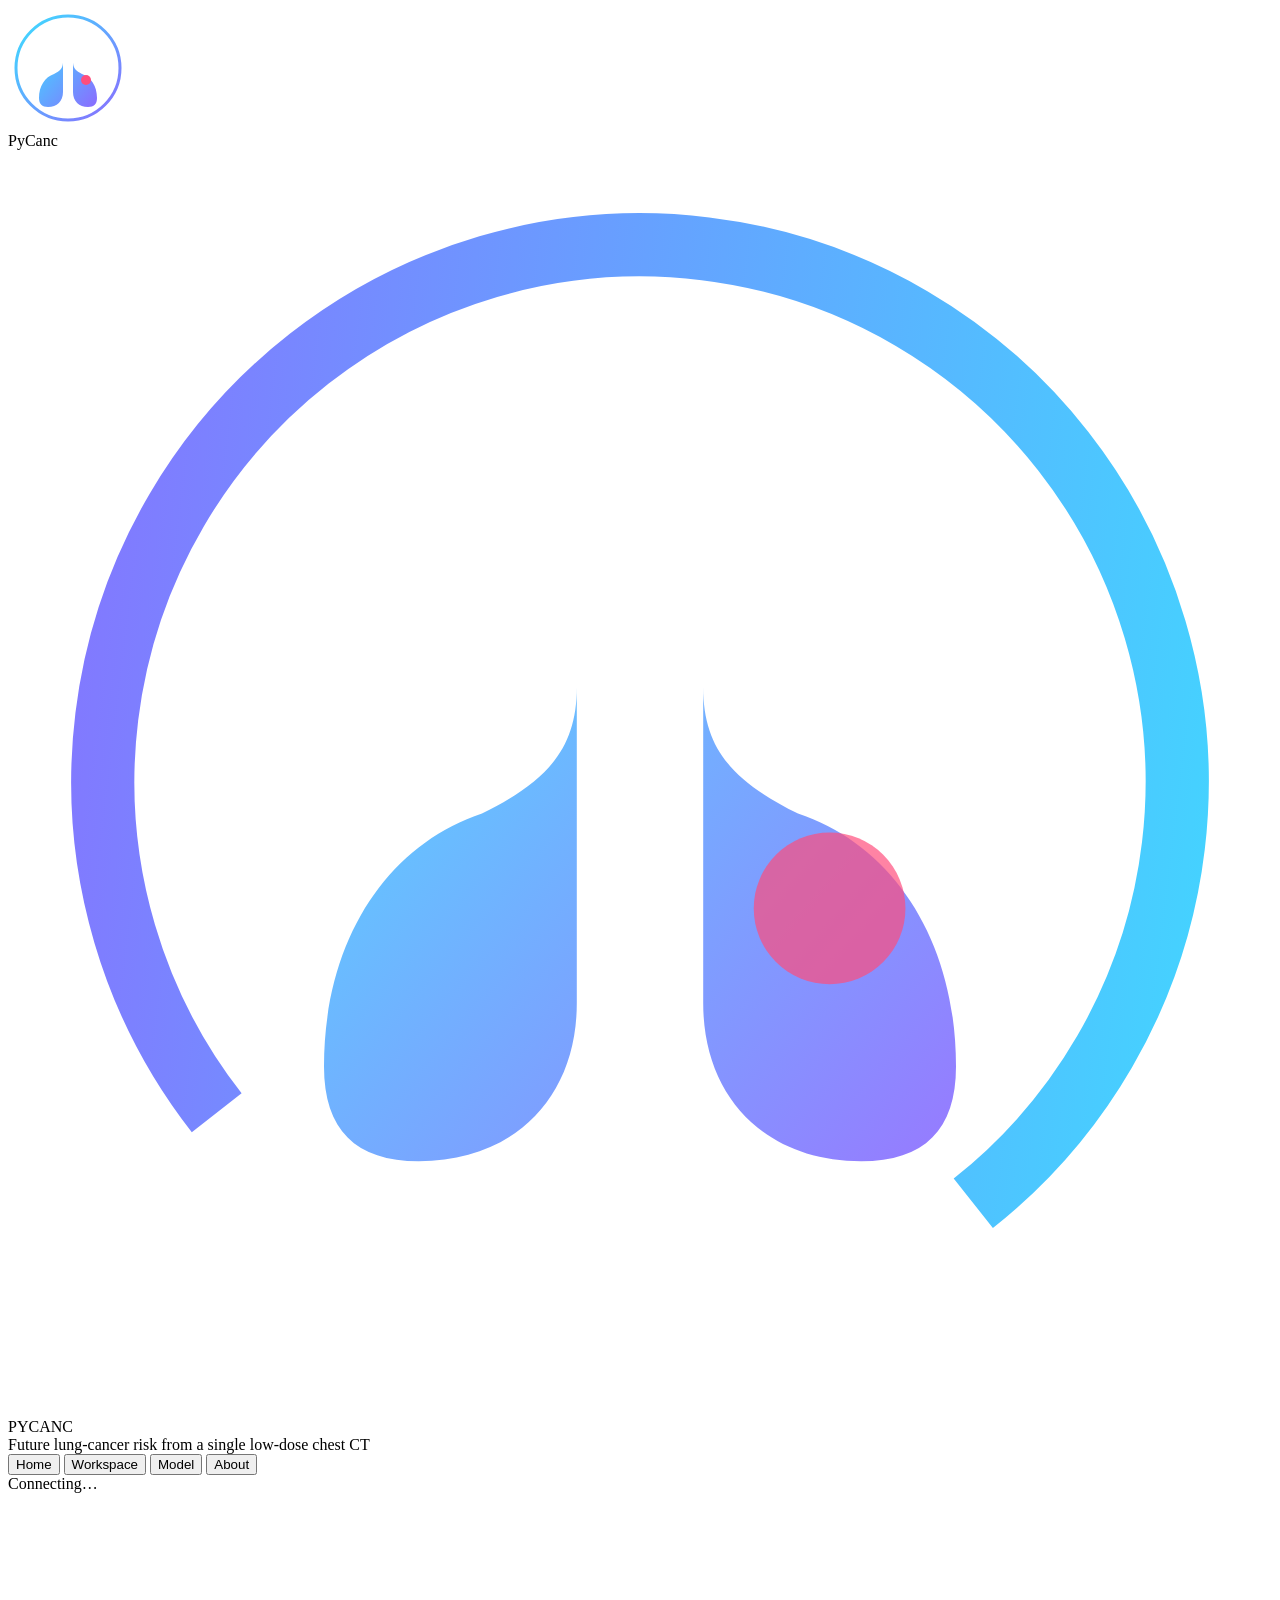
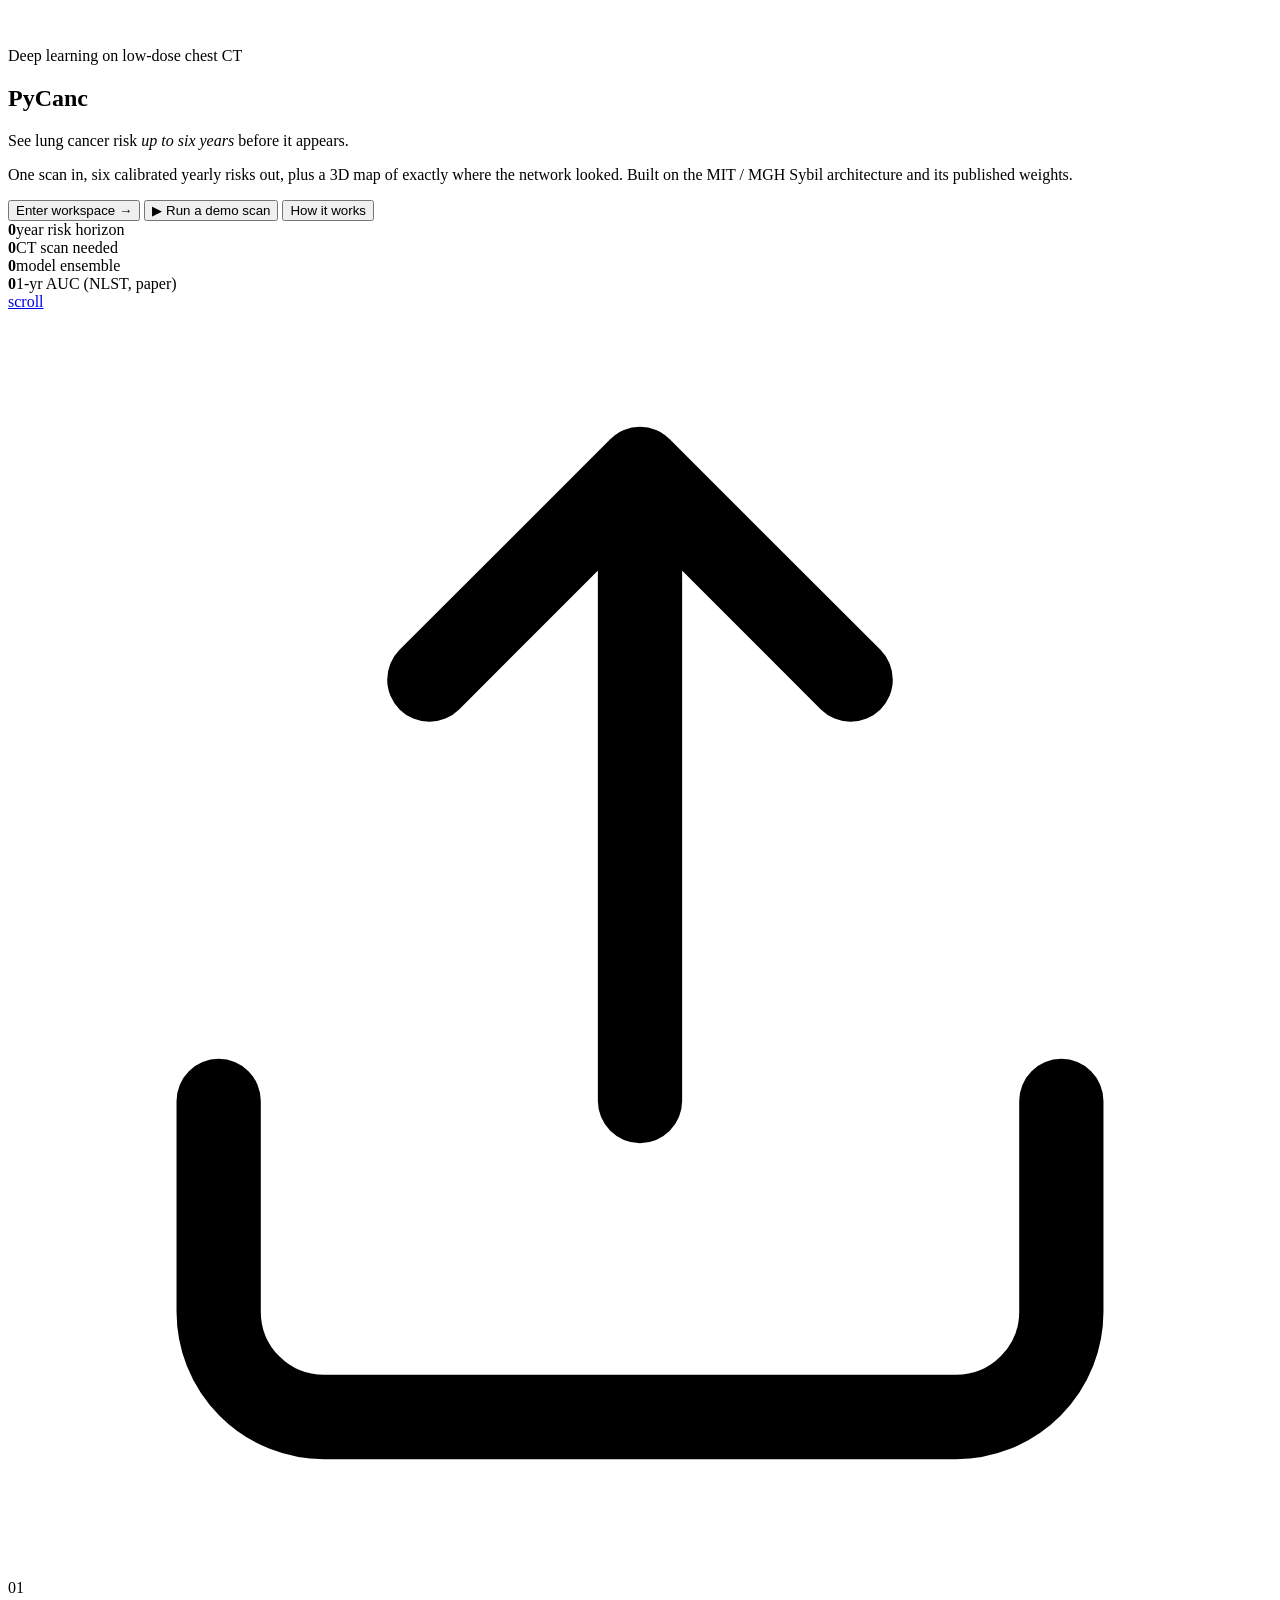
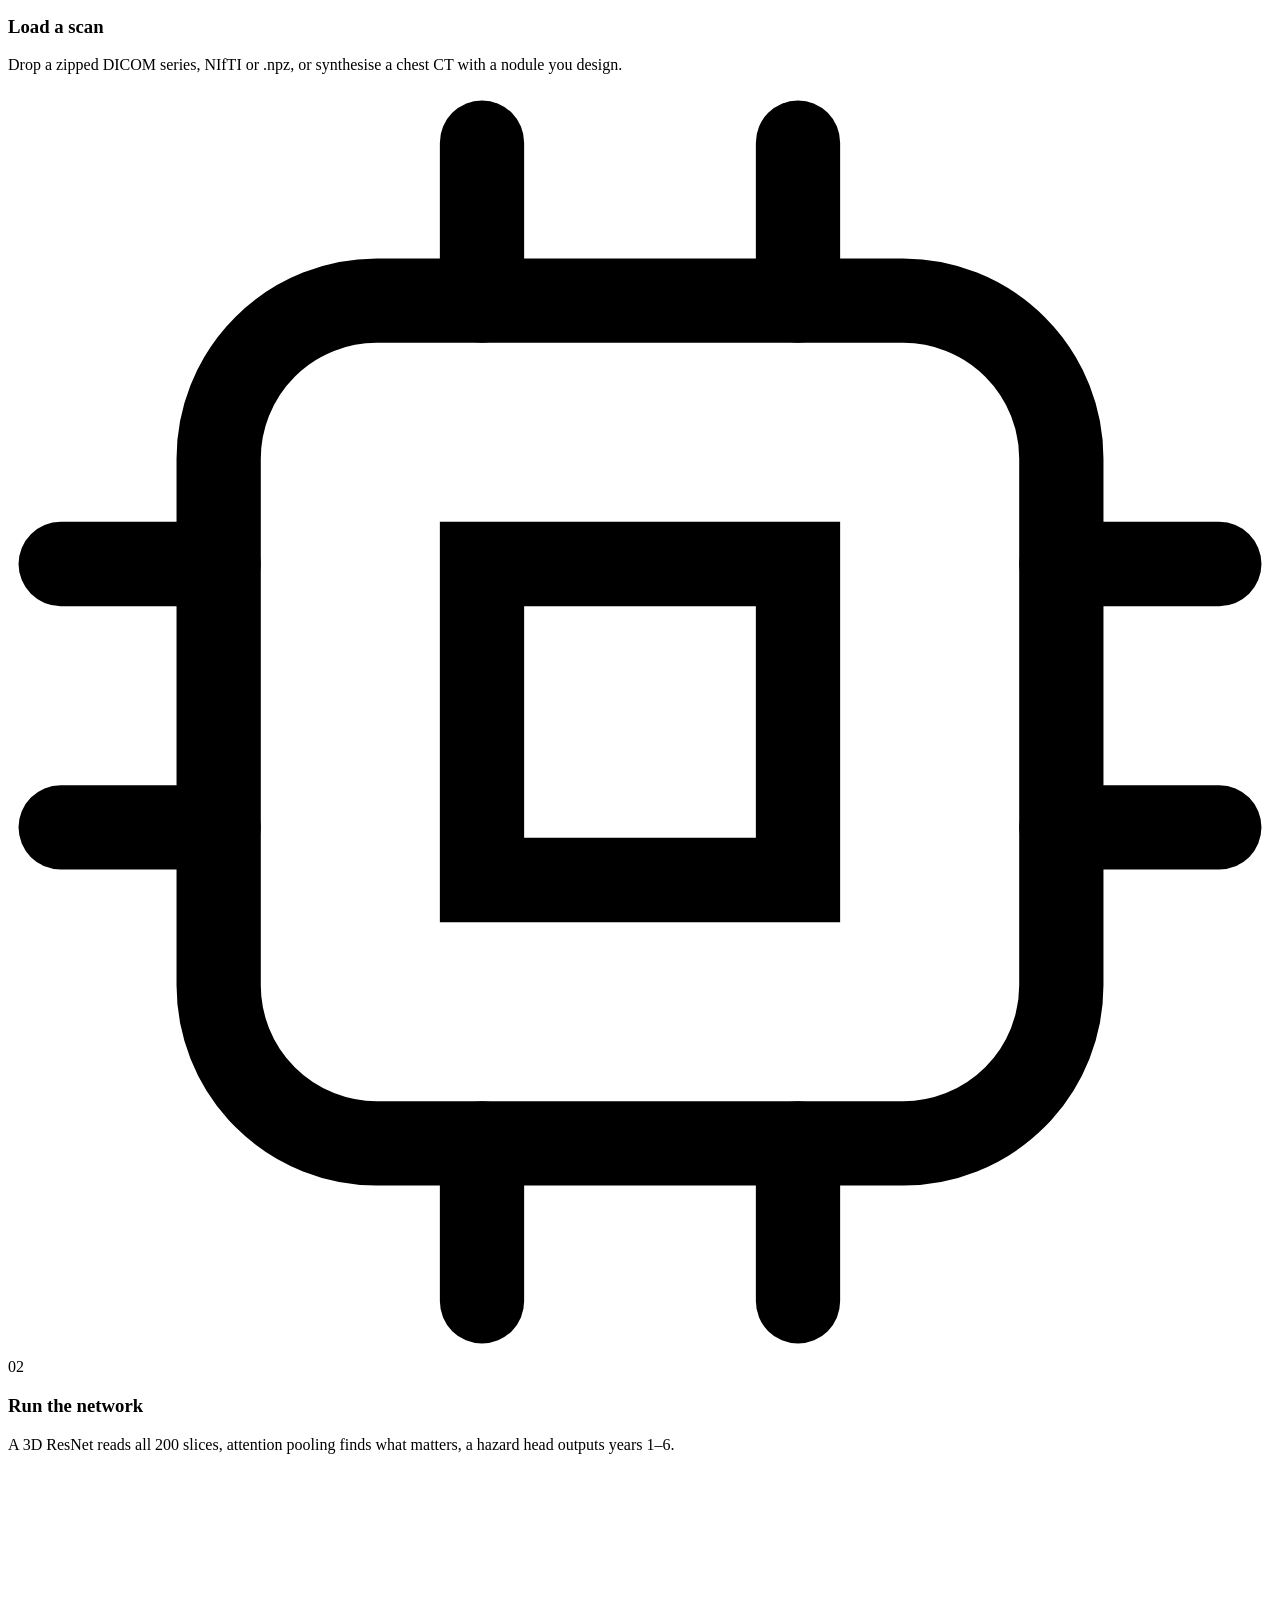
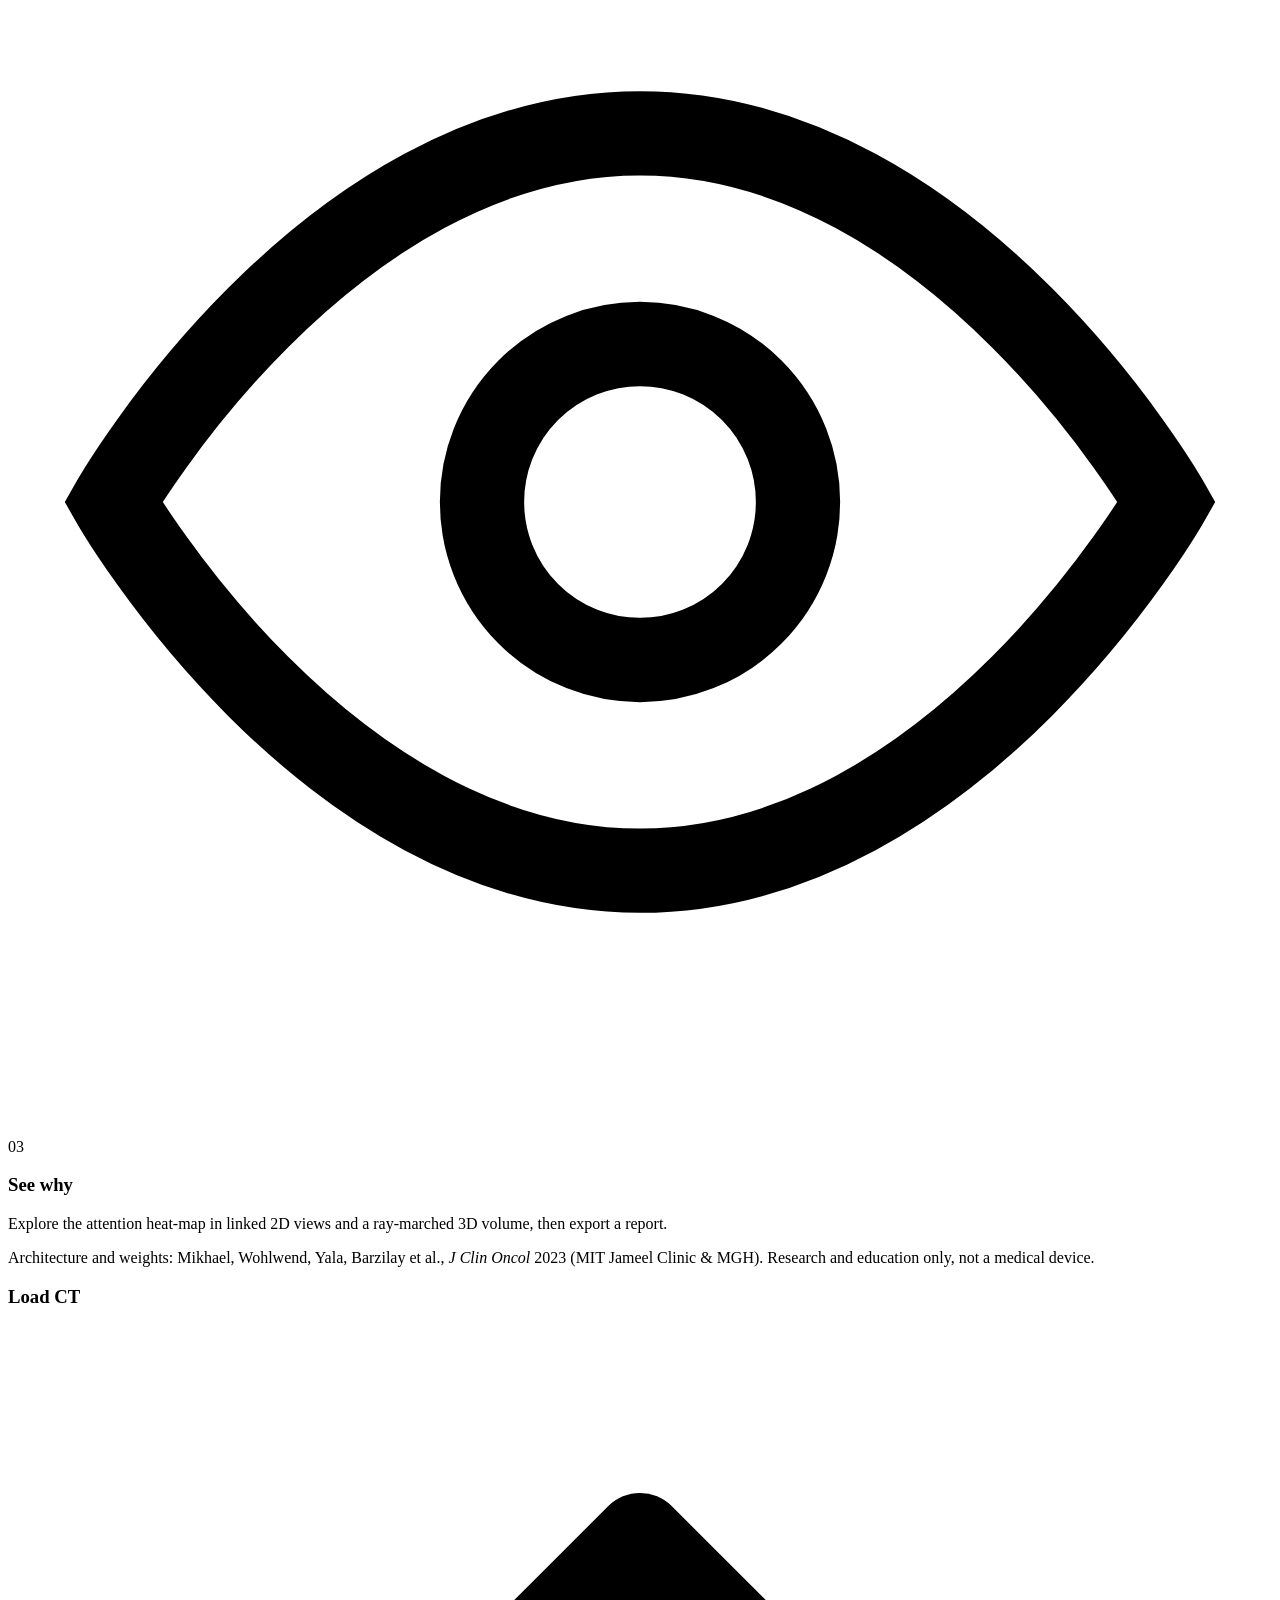
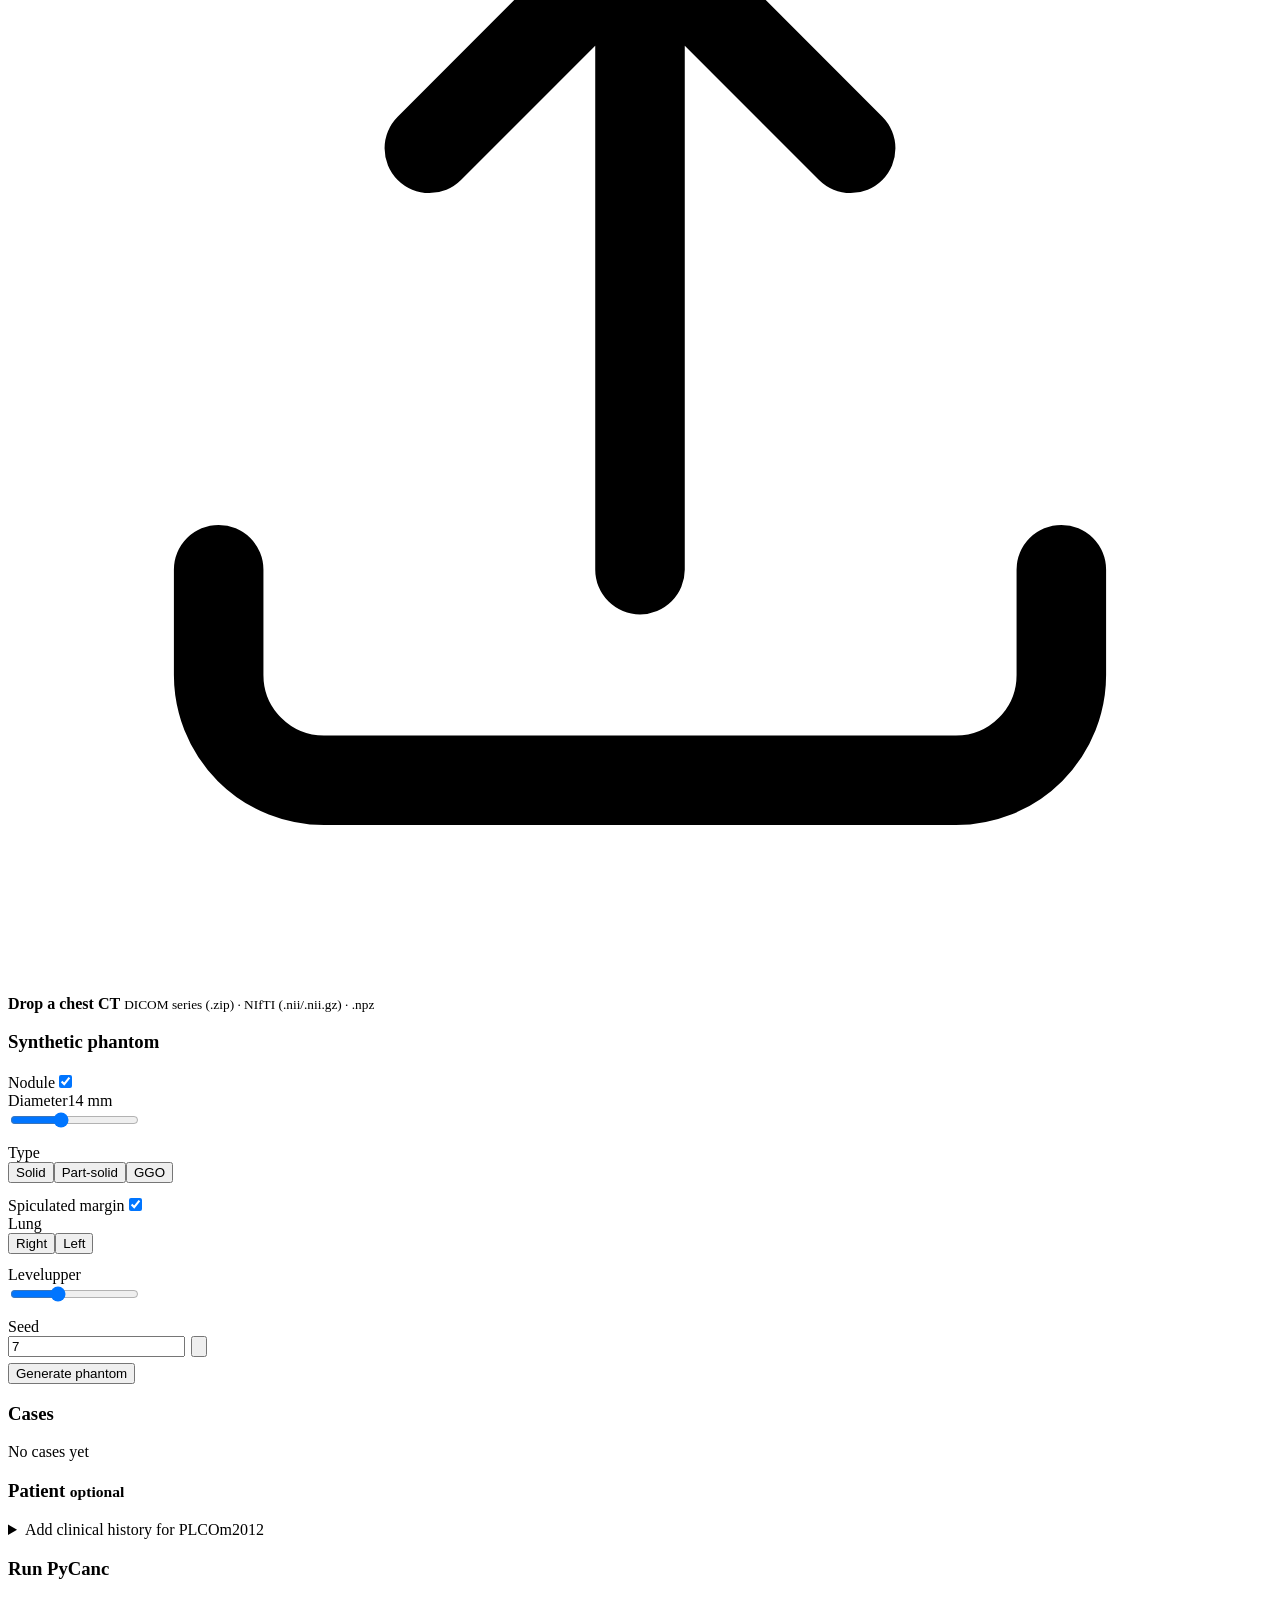
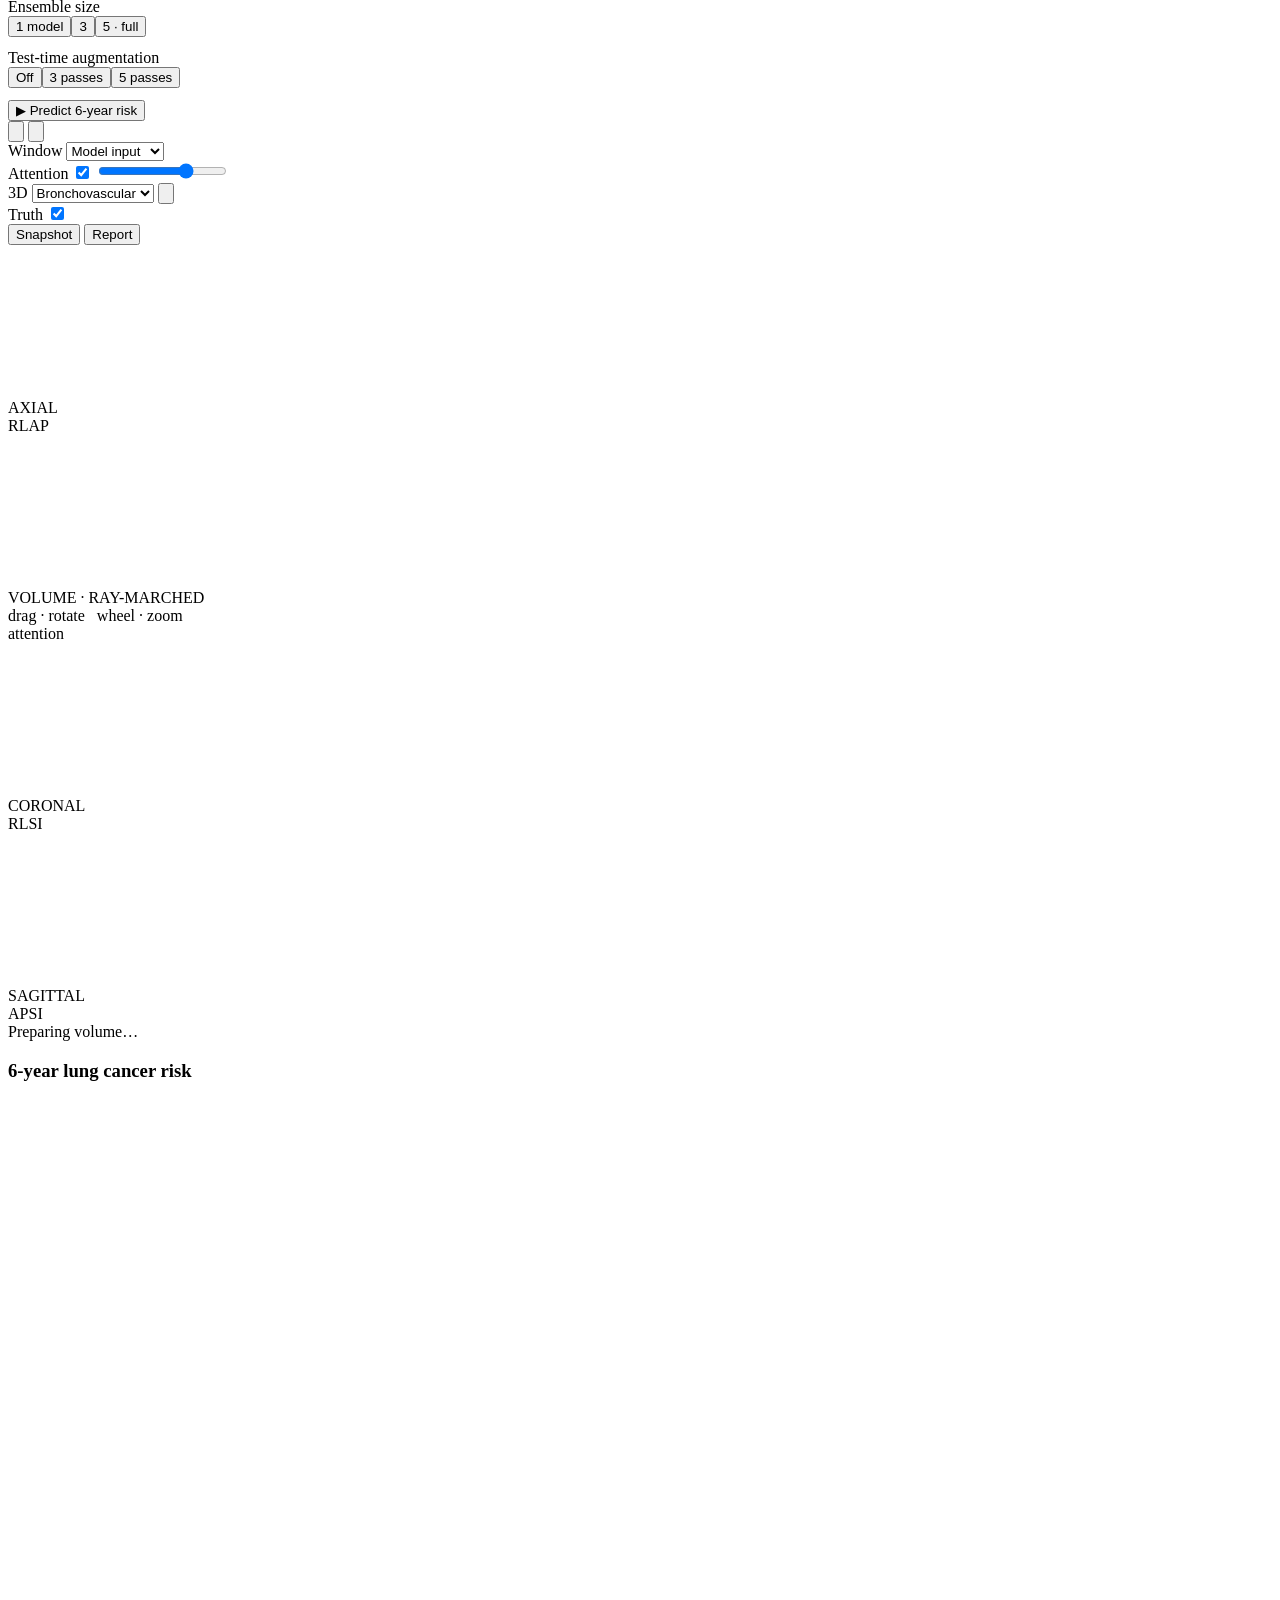
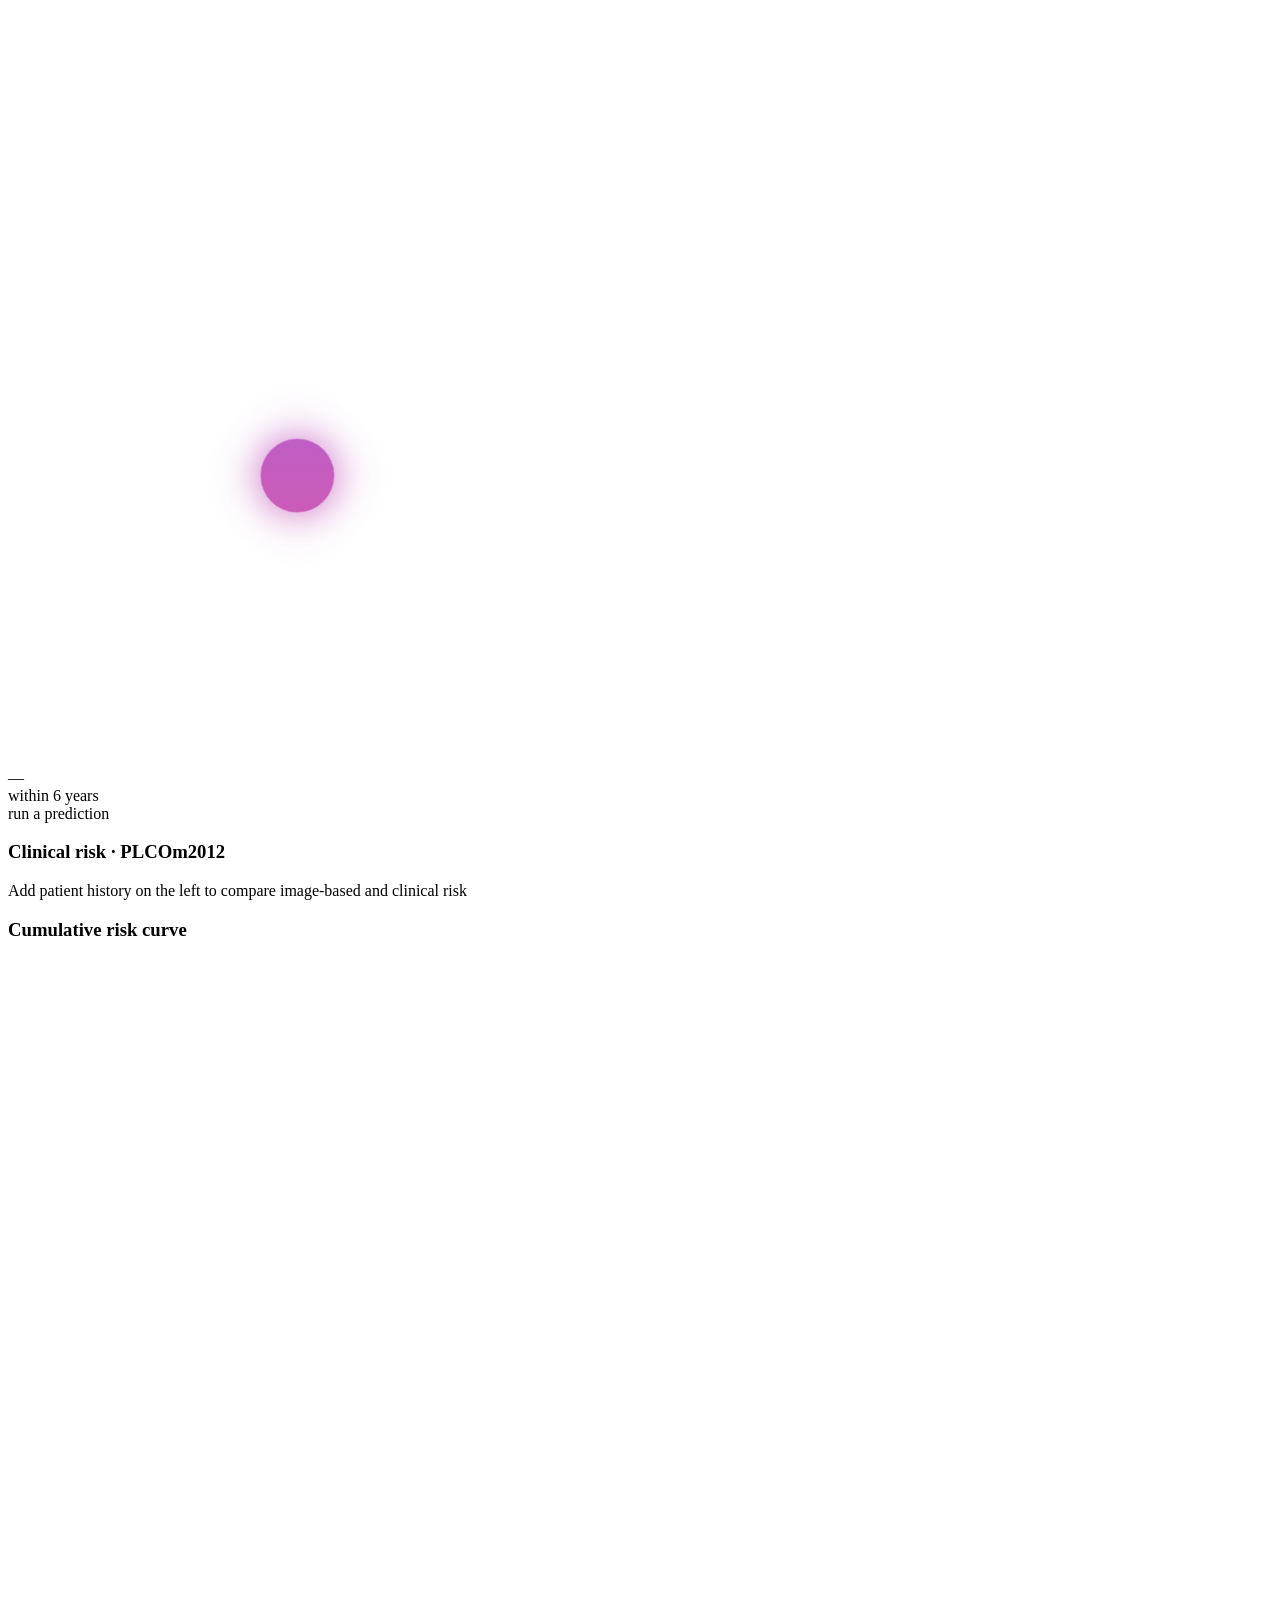
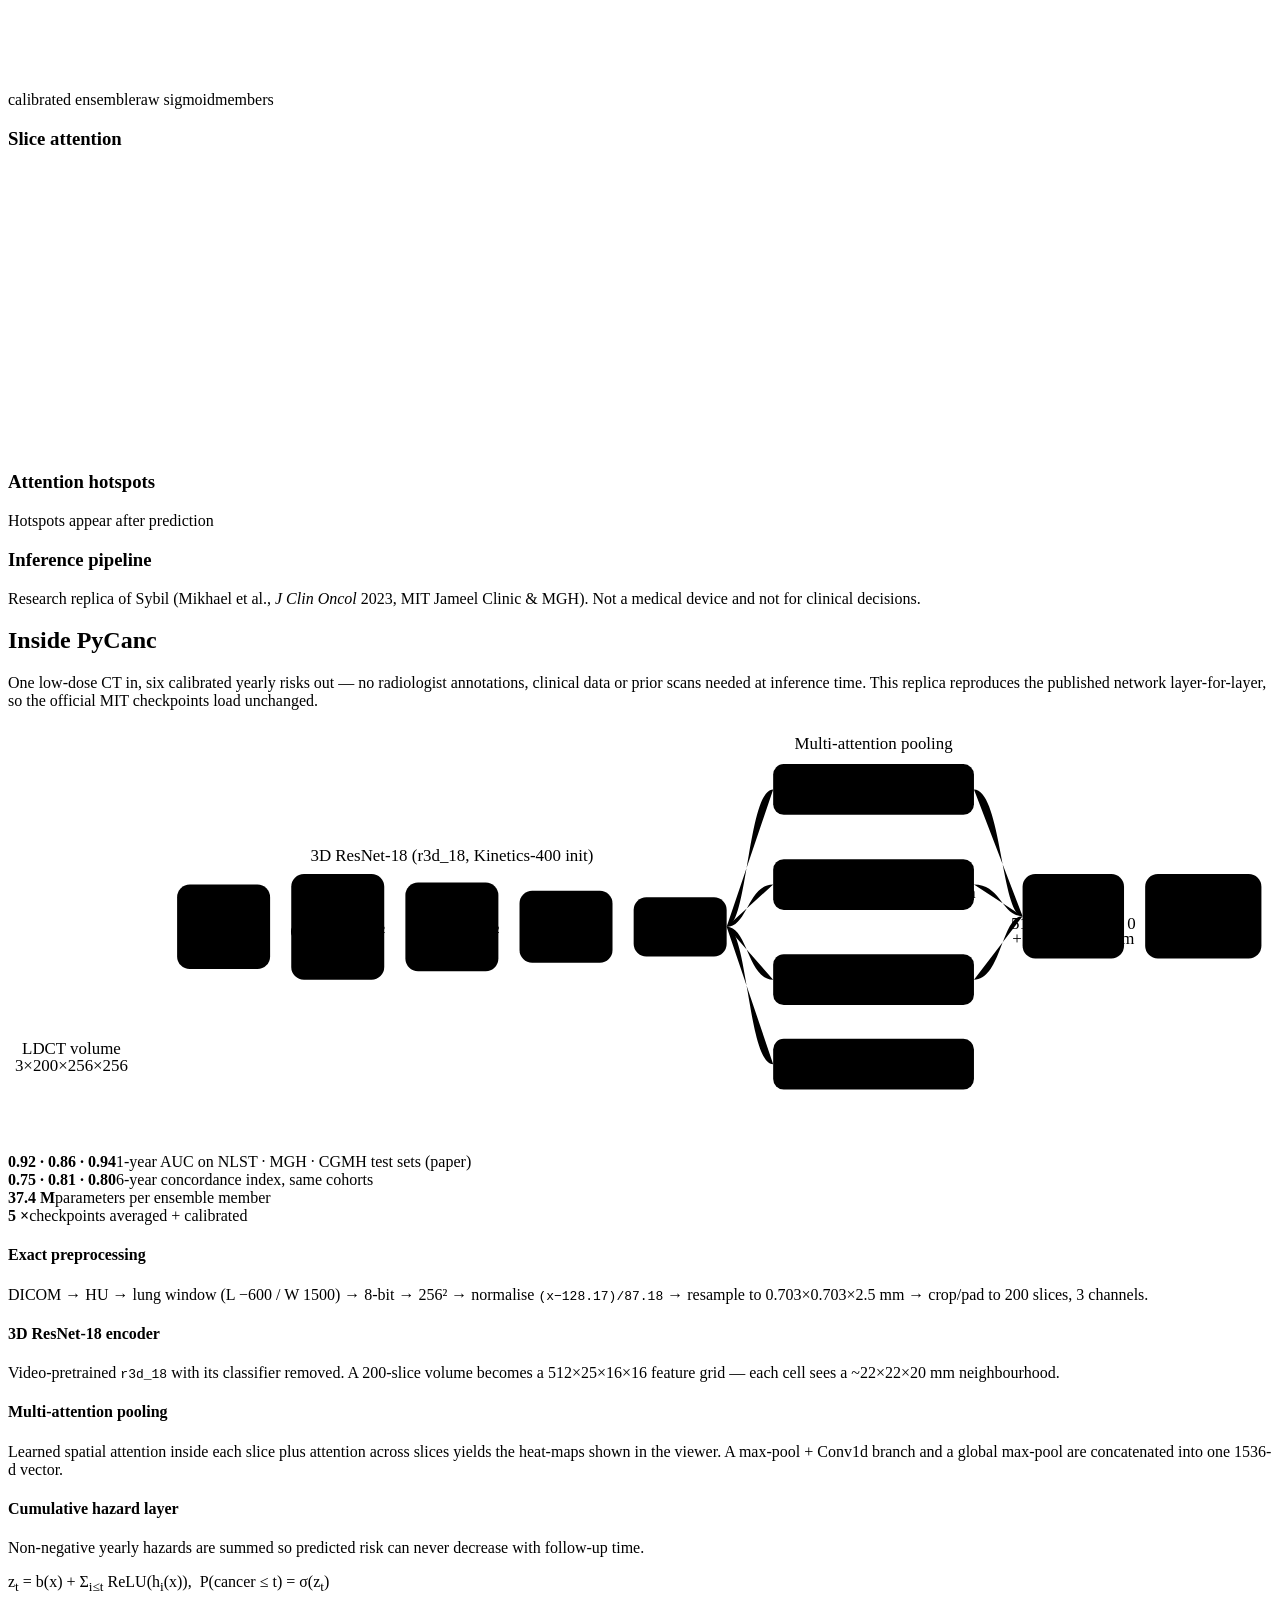
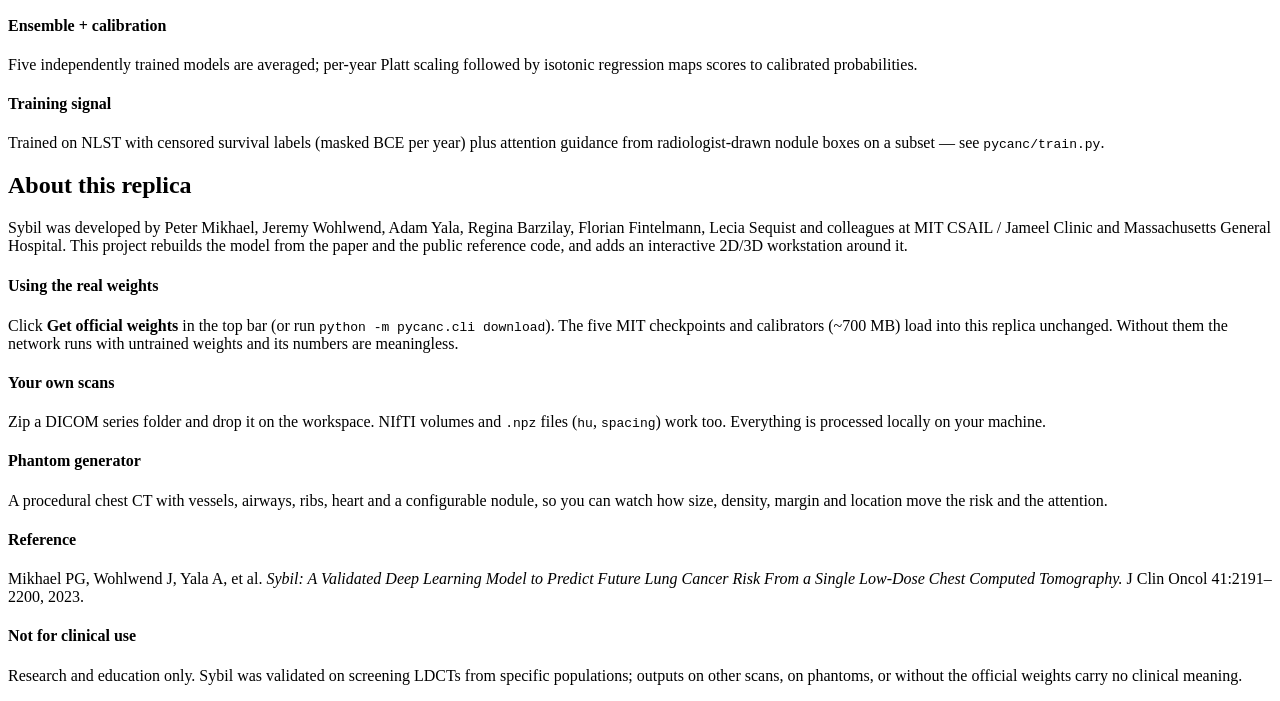
==== commit bf3659fb: "Wire TTA, uncertainty, patient form and evaluation into UI, server, tests and README Co-Authored-By:" ====
--- a/pycanc/web/static/index.html
+++ b/pycanc/web/static/index.html
@@ -128,9 +128,35 @@
     </div>
 
     <div class="sec">
+      <h3>Patient <small class="opt">optional</small></h3>
+      <details class="pt" id="pt">
+        <summary>Add clinical history for PLCOm2012</summary>
+        <div class="pgrid">
+          <label>Age<input class="num" type="number" id="c-age" value="62" min="18" max="100"></label>
+          <label>BMI<input class="num" type="number" id="c-bmi" value="27" step="0.1"></label>
+          <label class="full">Smoking
+            <select class="sel" id="c-smk"><option value="current">Current smoker</option><option value="former">Former smoker</option><option value="never">Never smoked</option></select></label>
+          <label>Cigs / day<input class="num" type="number" id="c-cpd" value="20" min="1"></label>
+          <label>Years smoked<input class="num" type="number" id="c-yrs" value="30" min="0"></label>
+          <label class="full" id="c-quit-l">Years since quitting<input class="num" type="number" id="c-quit" value="0" min="0"></label>
+          <label class="full">Education
+            <select class="sel" id="c-edu"><option value="less_than_high_school">Less than high school</option><option value="high_school" selected>High school</option><option value="post_high_school_training">Post-high-school training</option><option value="some_college">Some college</option><option value="college_graduate">College graduate</option><option value="postgraduate">Postgraduate</option></select></label>
+          <label class="full">Ethnicity
+            <select class="sel" id="c-race"><option value="white">White</option><option value="black">Black</option><option value="hispanic">Hispanic</option><option value="asian">Asian</option><option value="american_indian_alaska_native">American Indian / Alaska Native</option><option value="native_hawaiian_pacific_islander">Native Hawaiian / Pacific Islander</option></select></label>
+          <label class="chk"><input type="checkbox" id="c-copd">COPD</label>
+          <label class="chk"><input type="checkbox" id="c-fam">Family history</label>
+          <label class="chk full"><input type="checkbox" id="c-hx">Personal history of cancer</label>
+        </div>
+        <button class="btn wide" id="c-go">Compute clinical risk</button>
+      </details>
+    </div>
+
+    <div class="sec">
       <h3>Run PyCanc</h3>
       <div class="row"><span>Ensemble size</span></div>
       <div class="seg" id="ens"><button data-v="1" class="on">1 model</button><button data-v="3">3</button><button data-v="5">5 · full</button></div>
+      <div class="row" style="margin-top:12px"><span title="Re-run on slightly shifted / rotated copies and average: steadier risk and an uncertainty range">Test-time augmentation</span></div>
+      <div class="seg" id="tta"><button data-v="1" class="on">Off</button><button data-v="3">3 passes</button><button data-v="5">5 passes</button></div>
       <button class="btn primary wide" id="run" style="margin-top:12px">▶ Predict 6-year risk</button>
       <div class="hint" id="eta"></div>
     </div>
@@ -229,6 +255,11 @@
         </div>
       </div>
       <div class="years" id="years"></div>
+    </div>
+
+    <div class="sec" id="clin-sec">
+      <h3>Clinical risk · PLCOm2012</h3>
+      <div class="clin" id="clin"><div class="placeholder">Add patient history on the left to compare image-based and clinical risk</div></div>
     </div>
 
     <div class="sec" id="warn"></div>
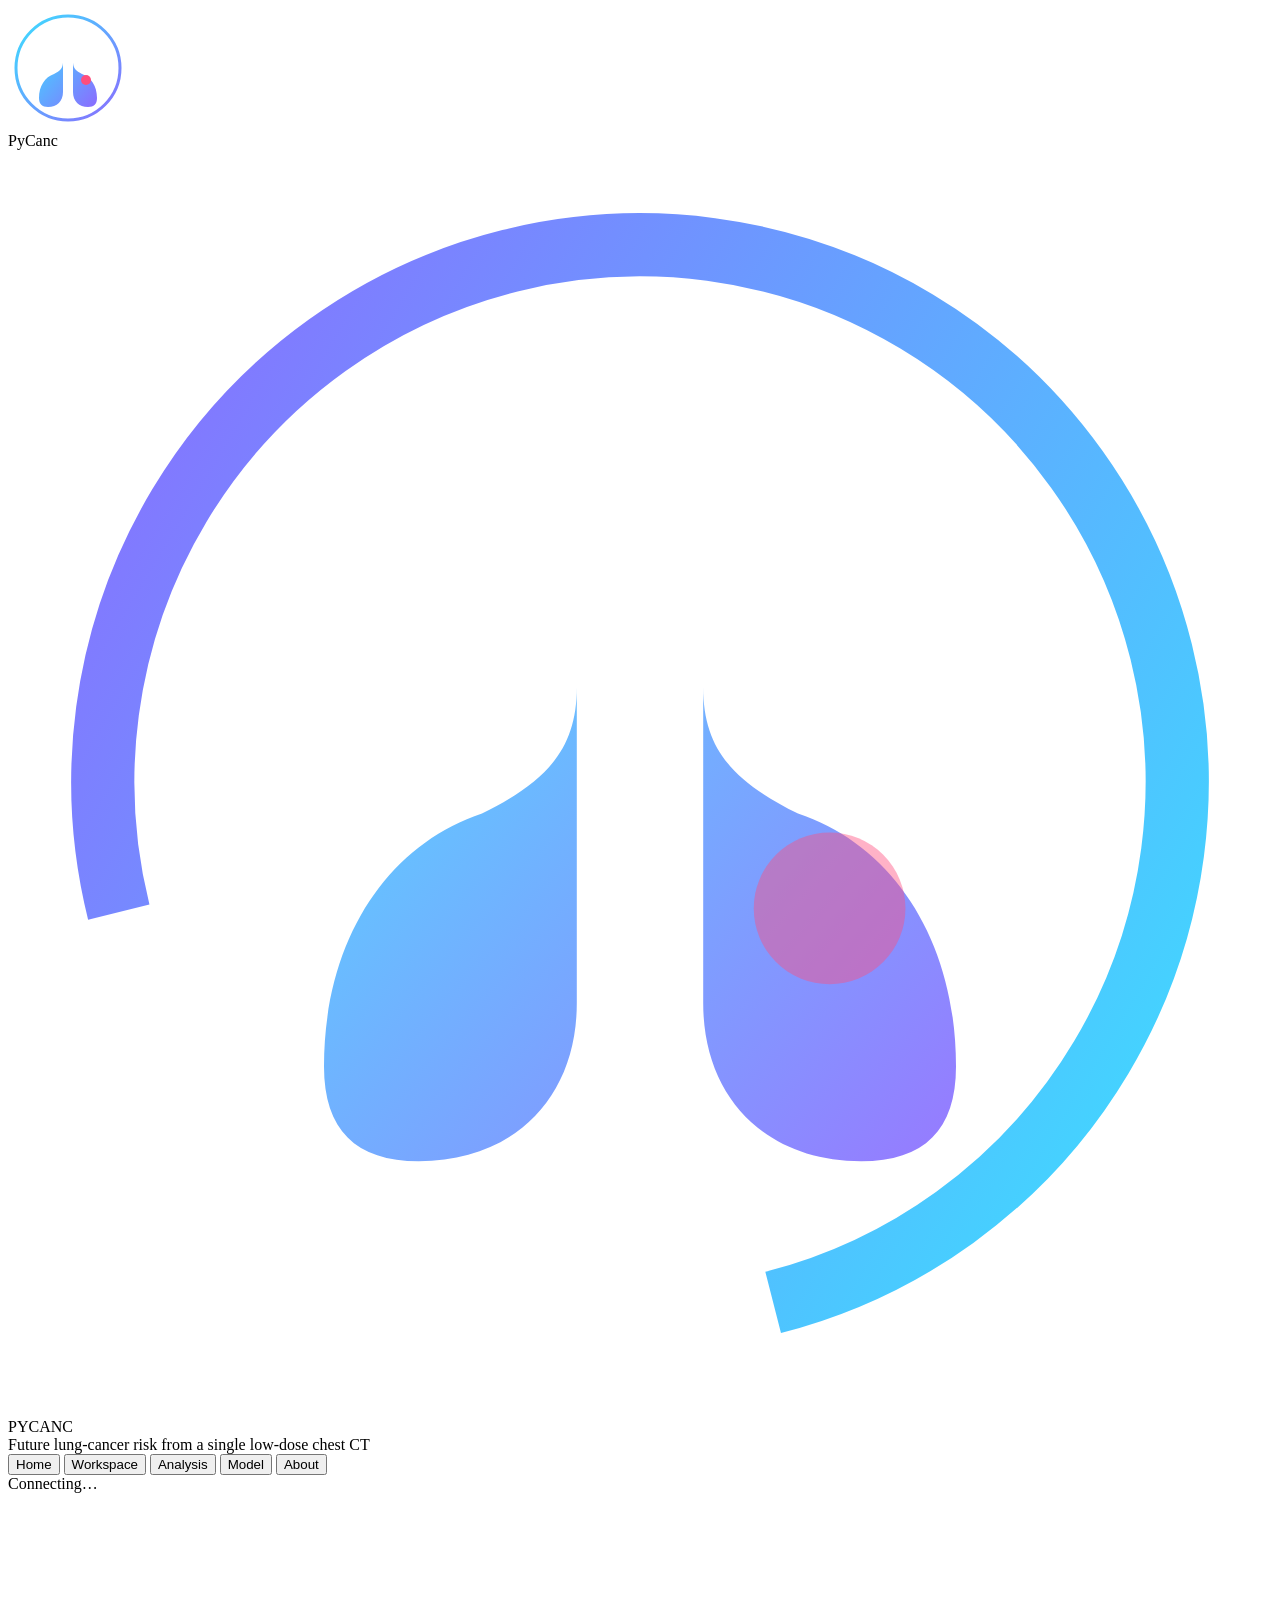
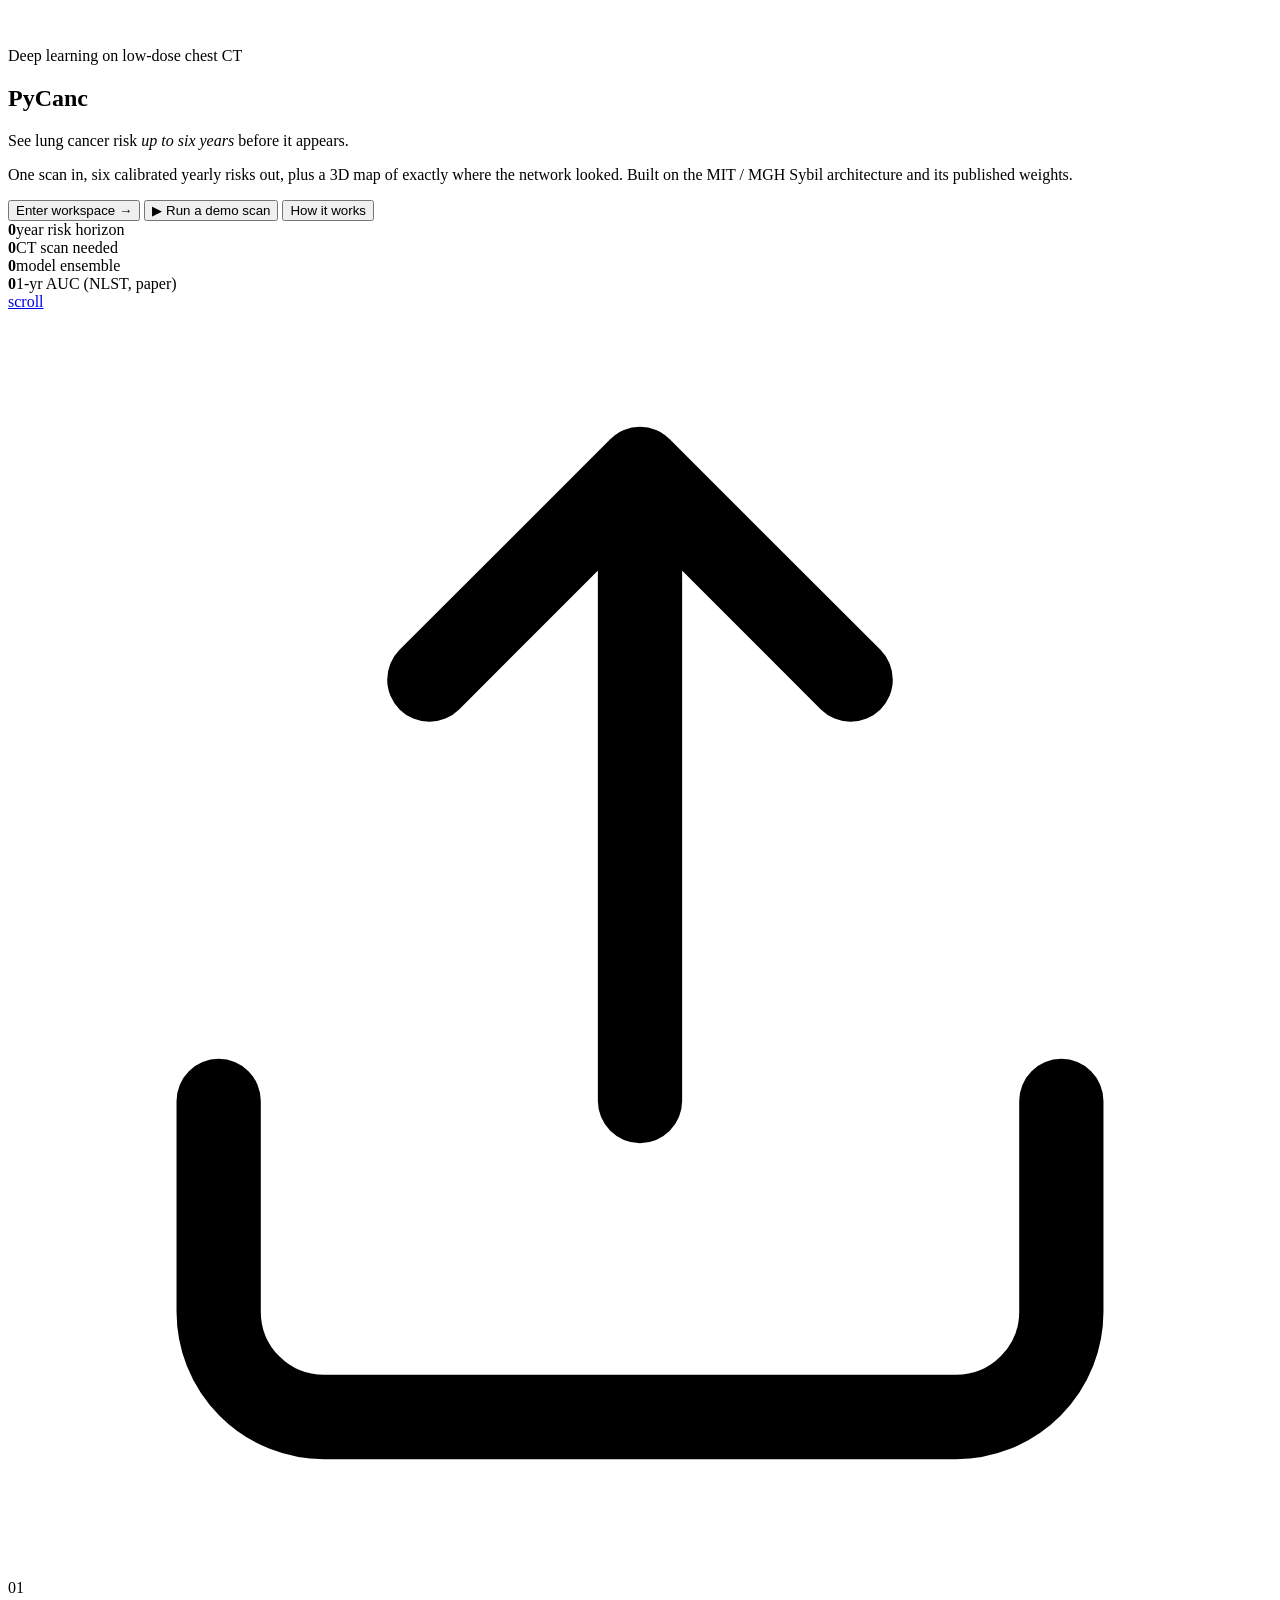
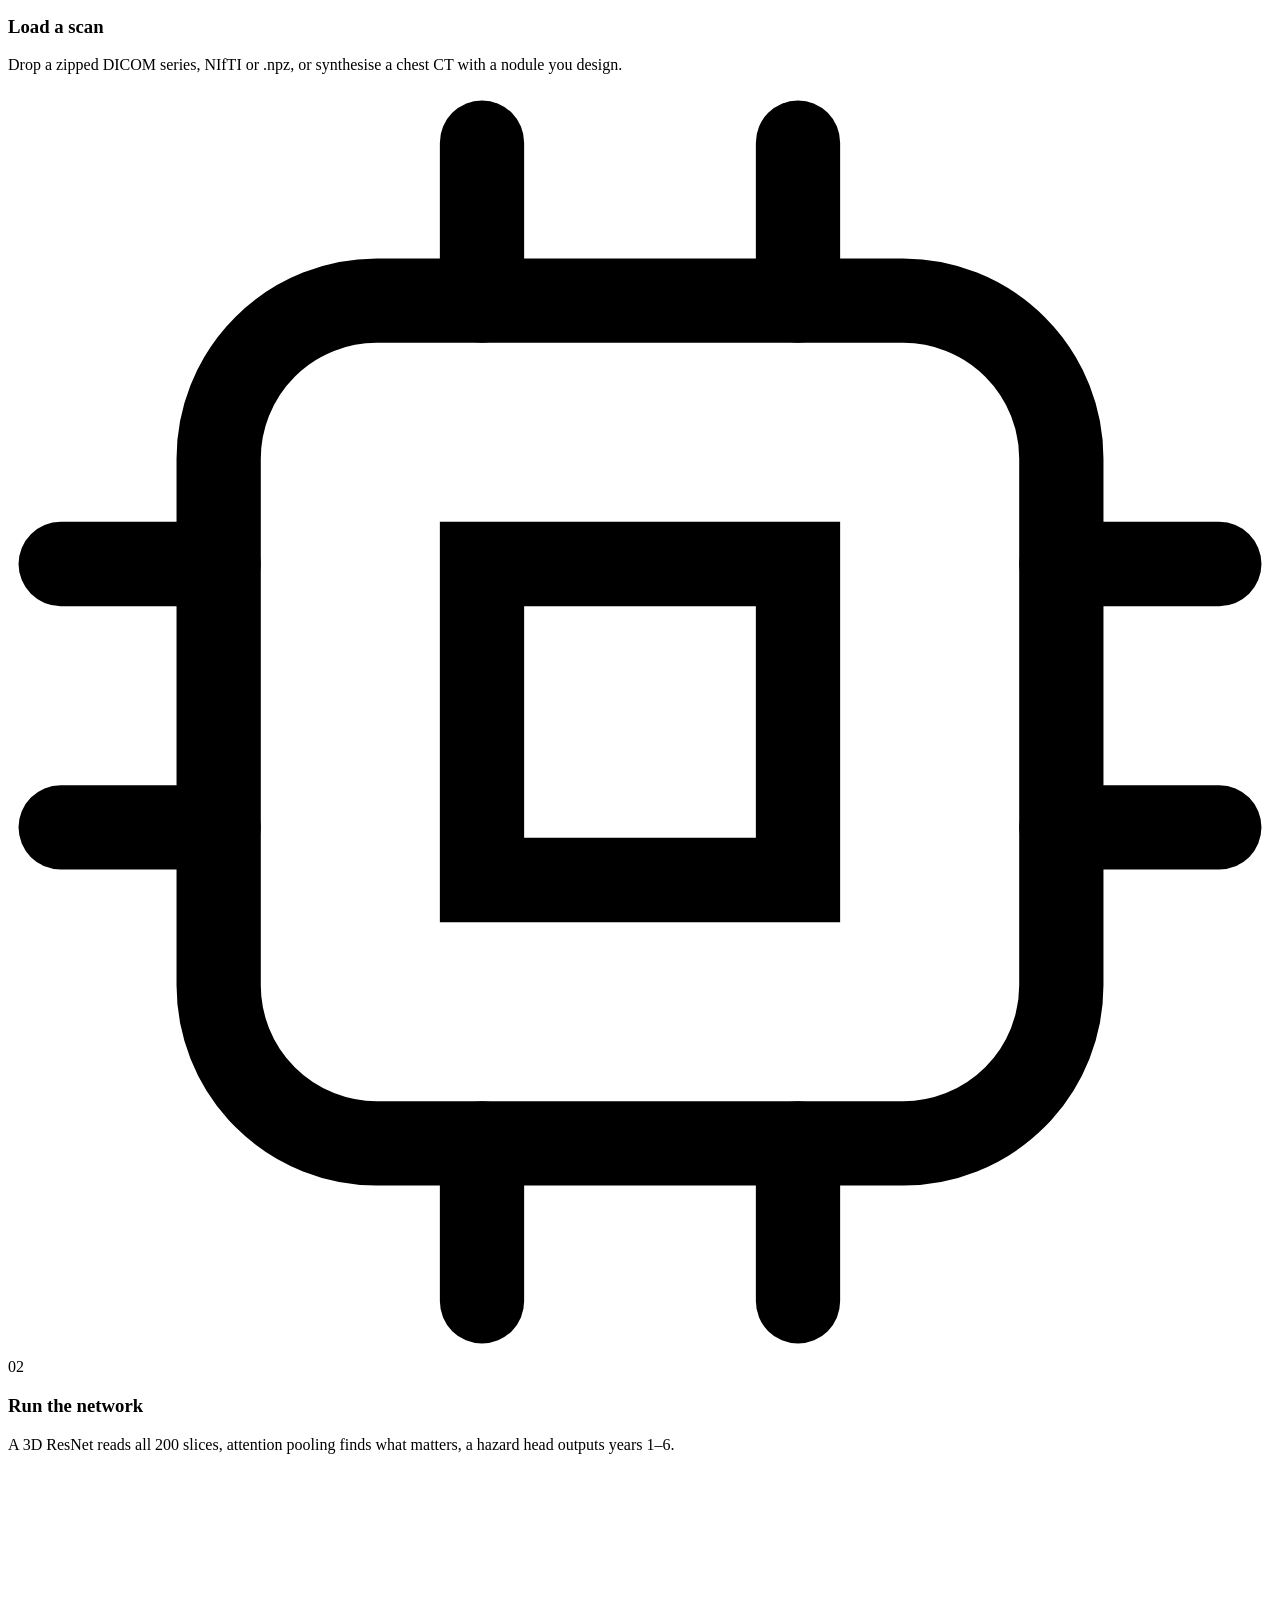
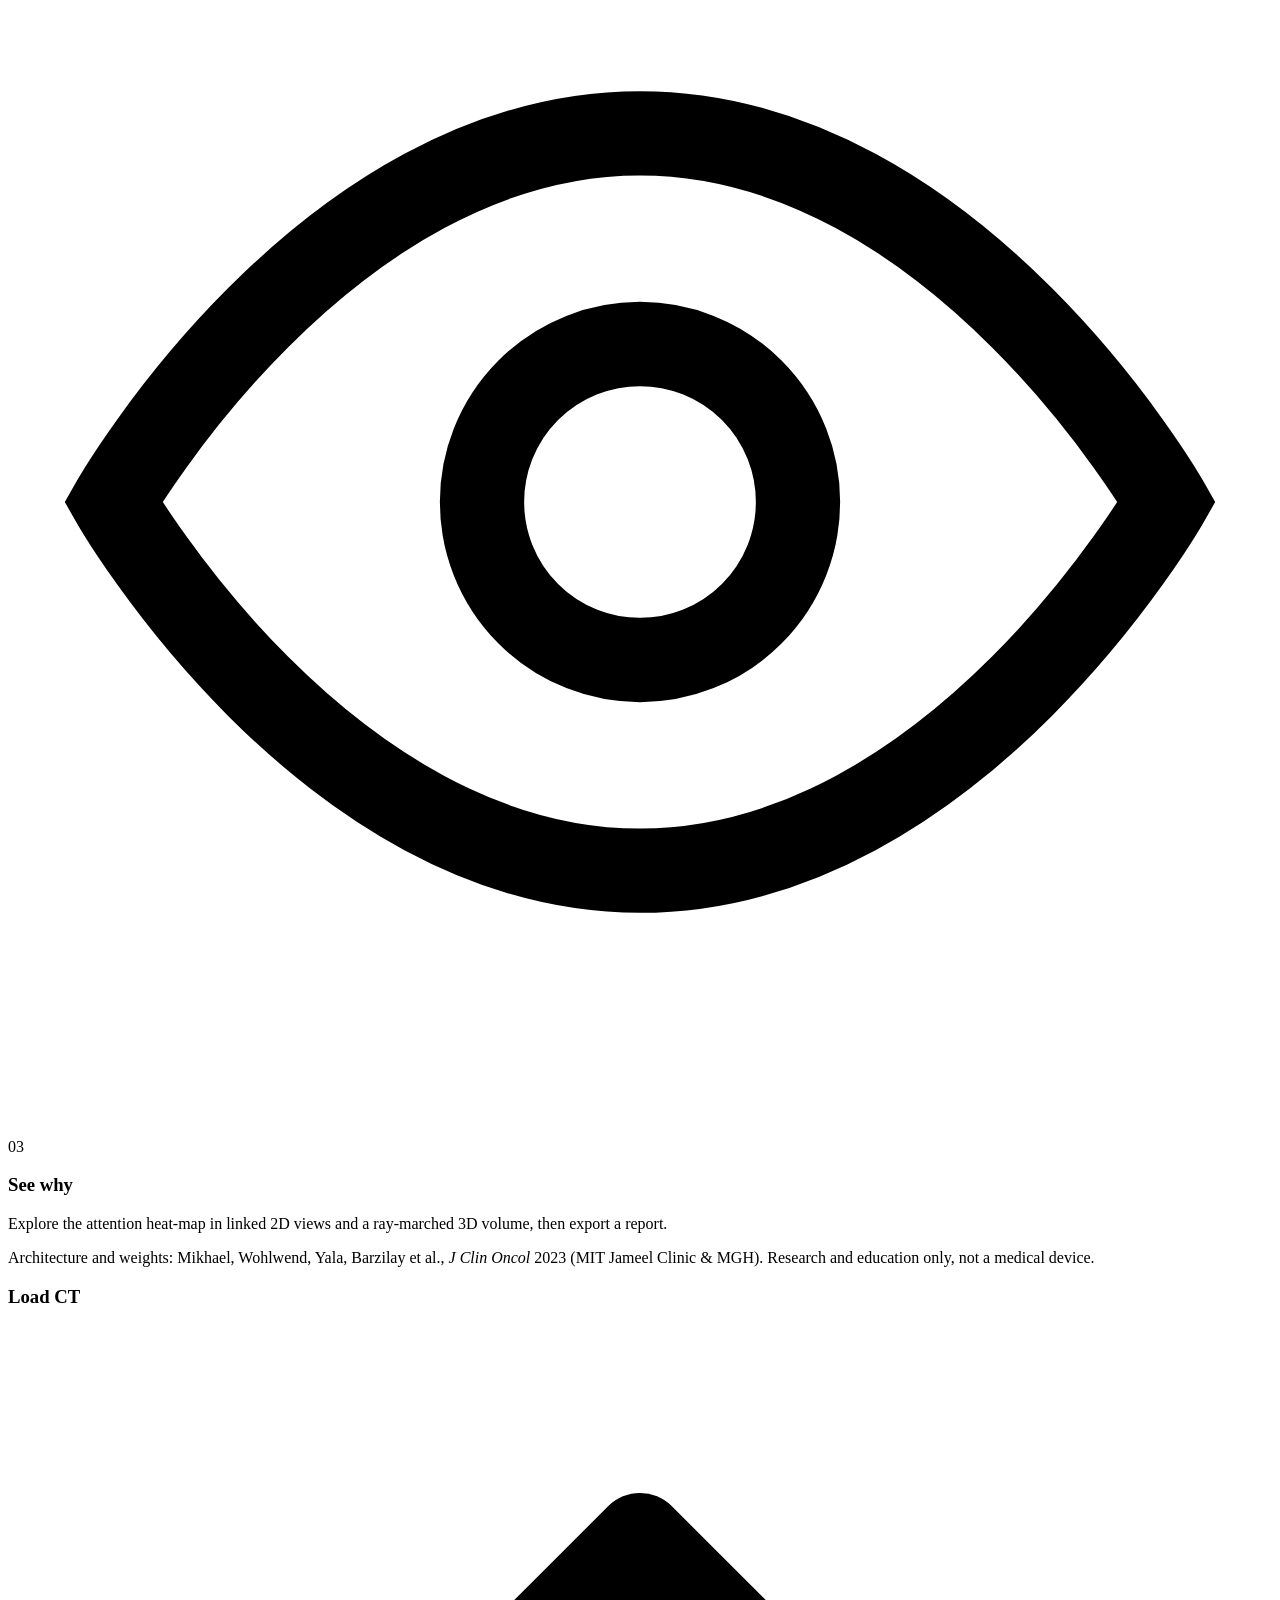
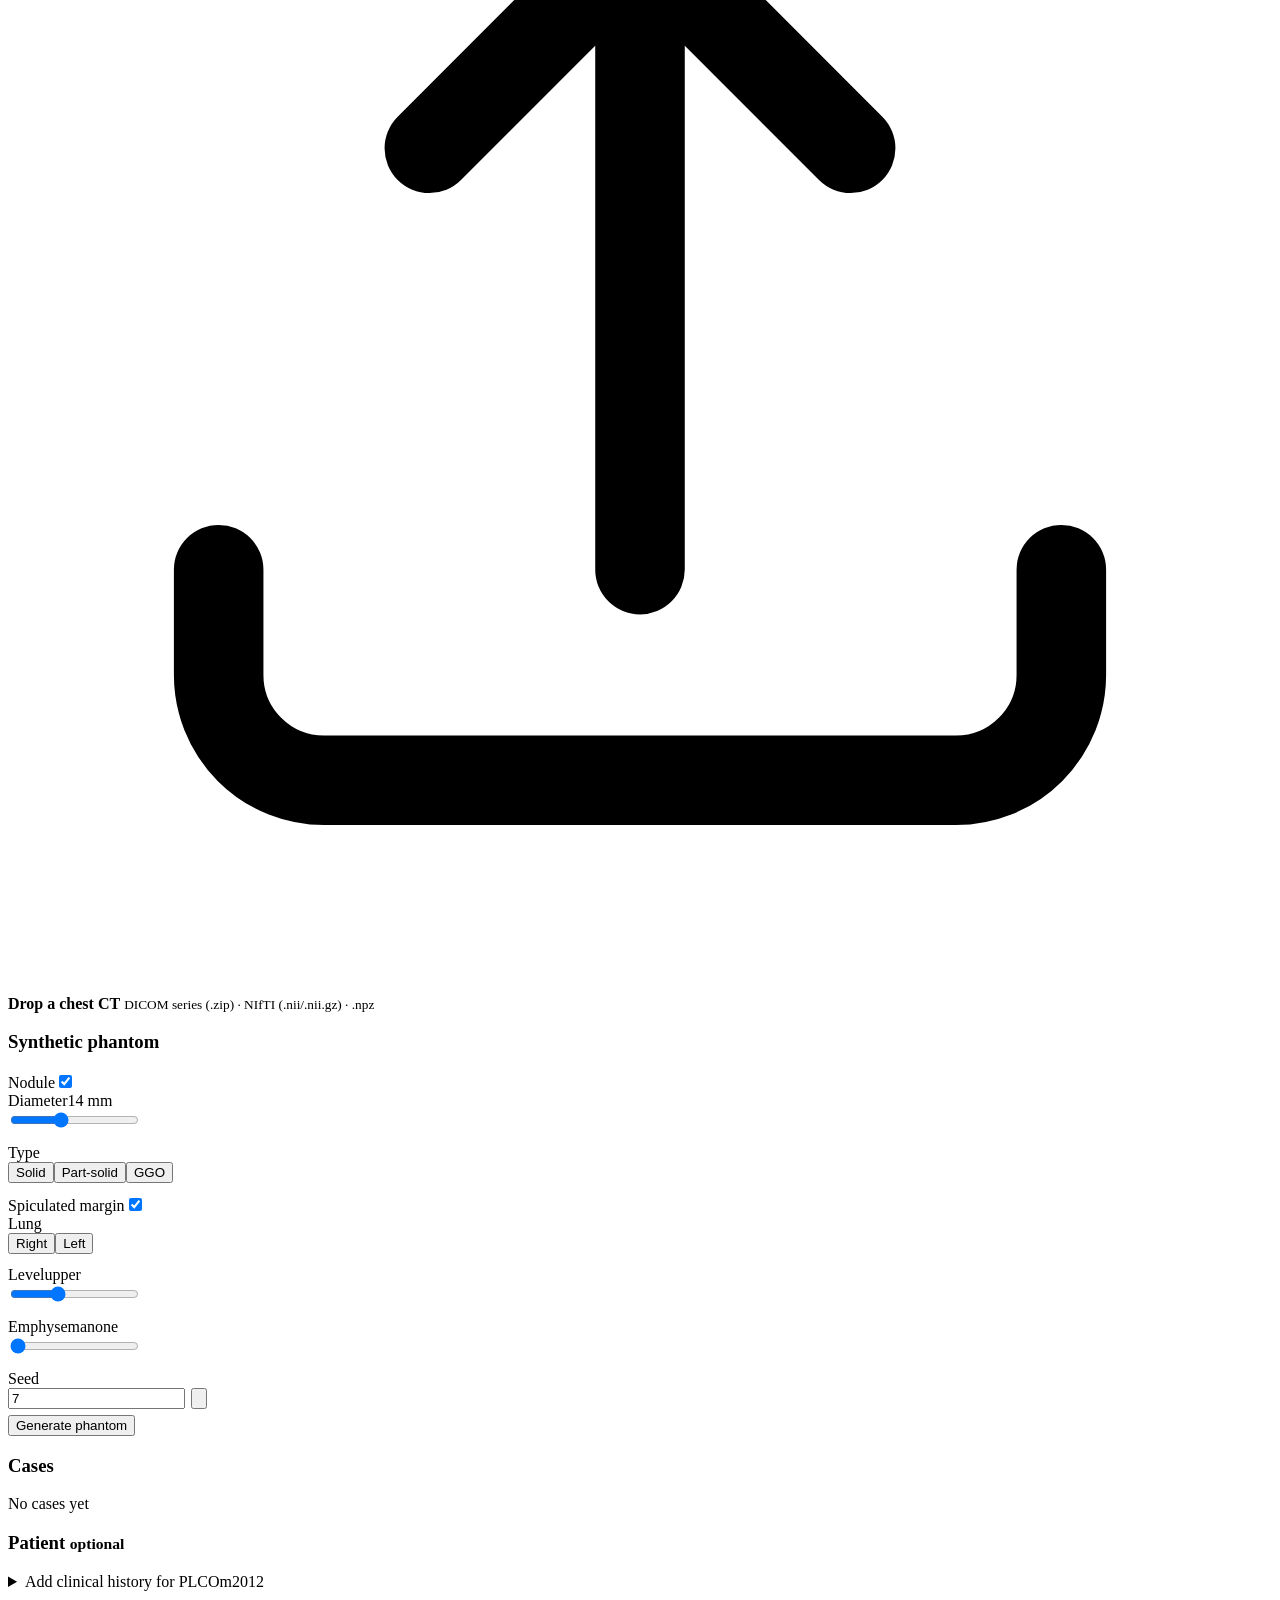
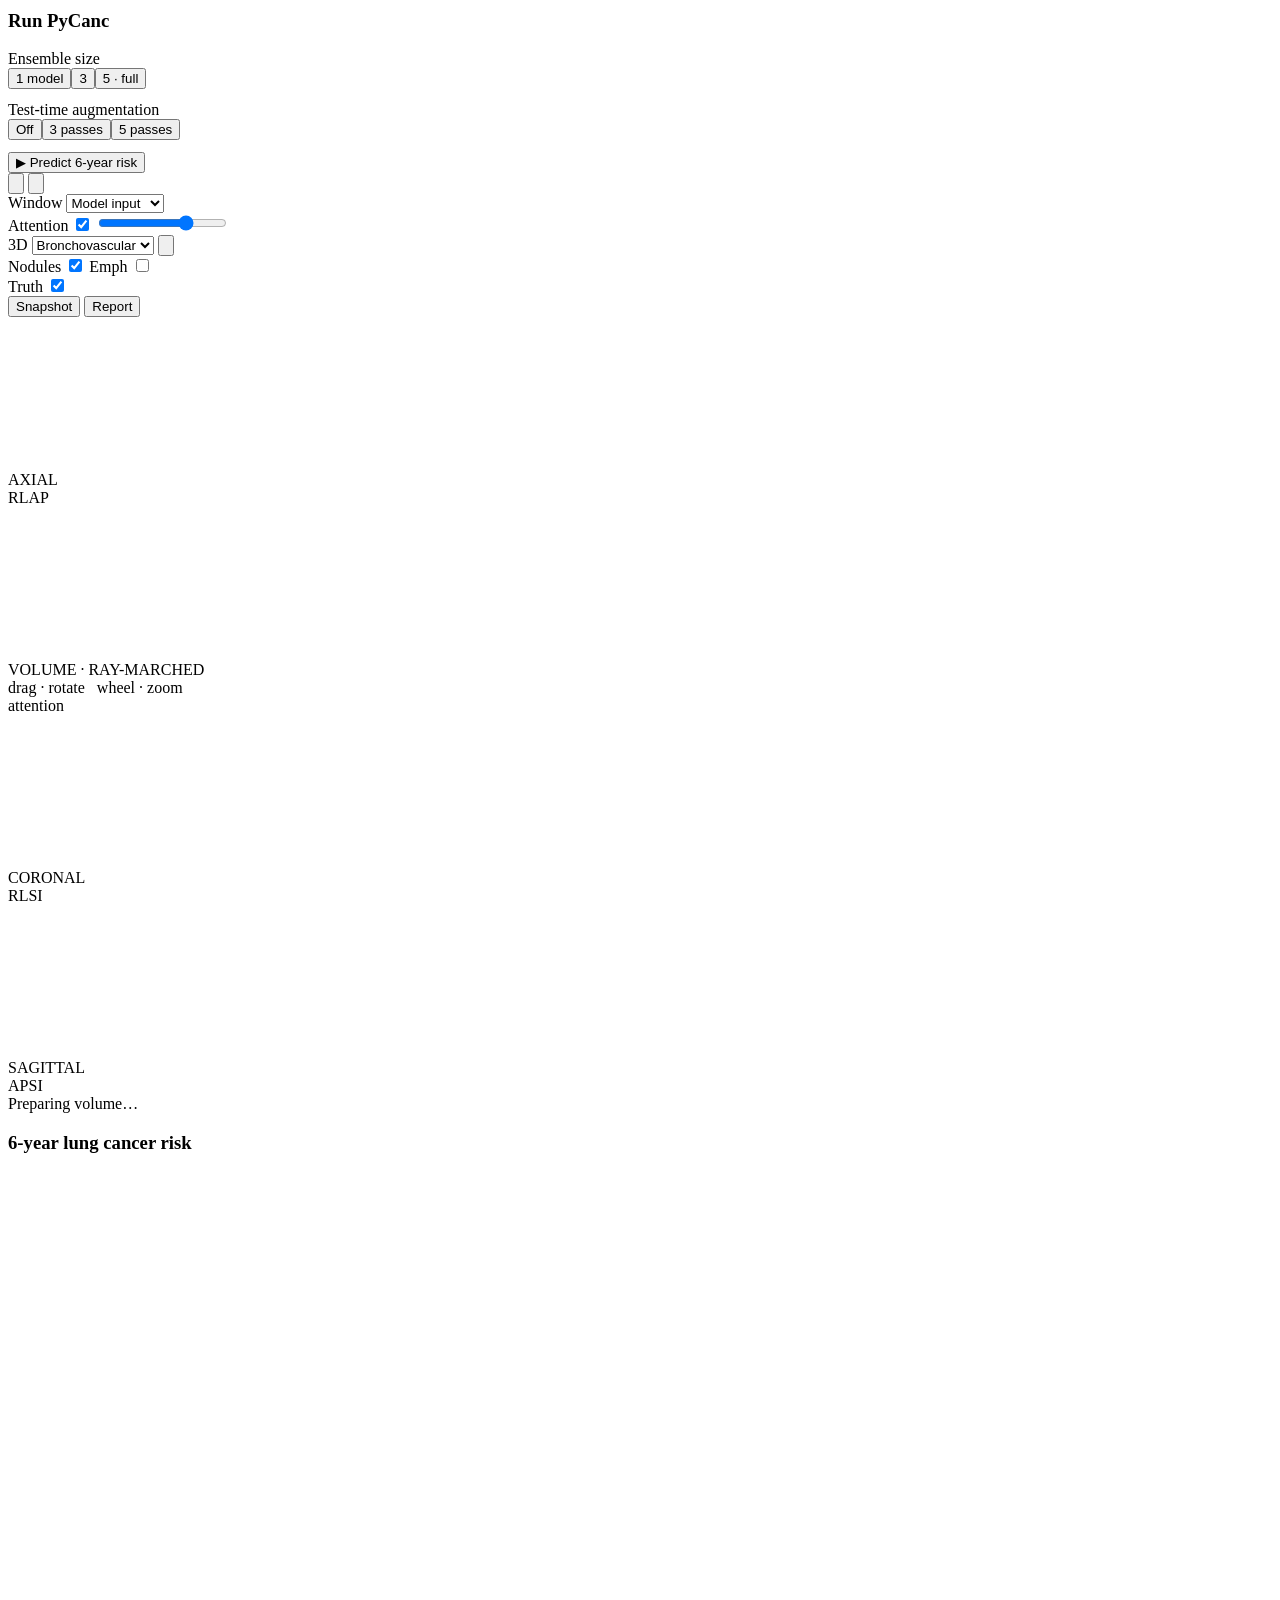
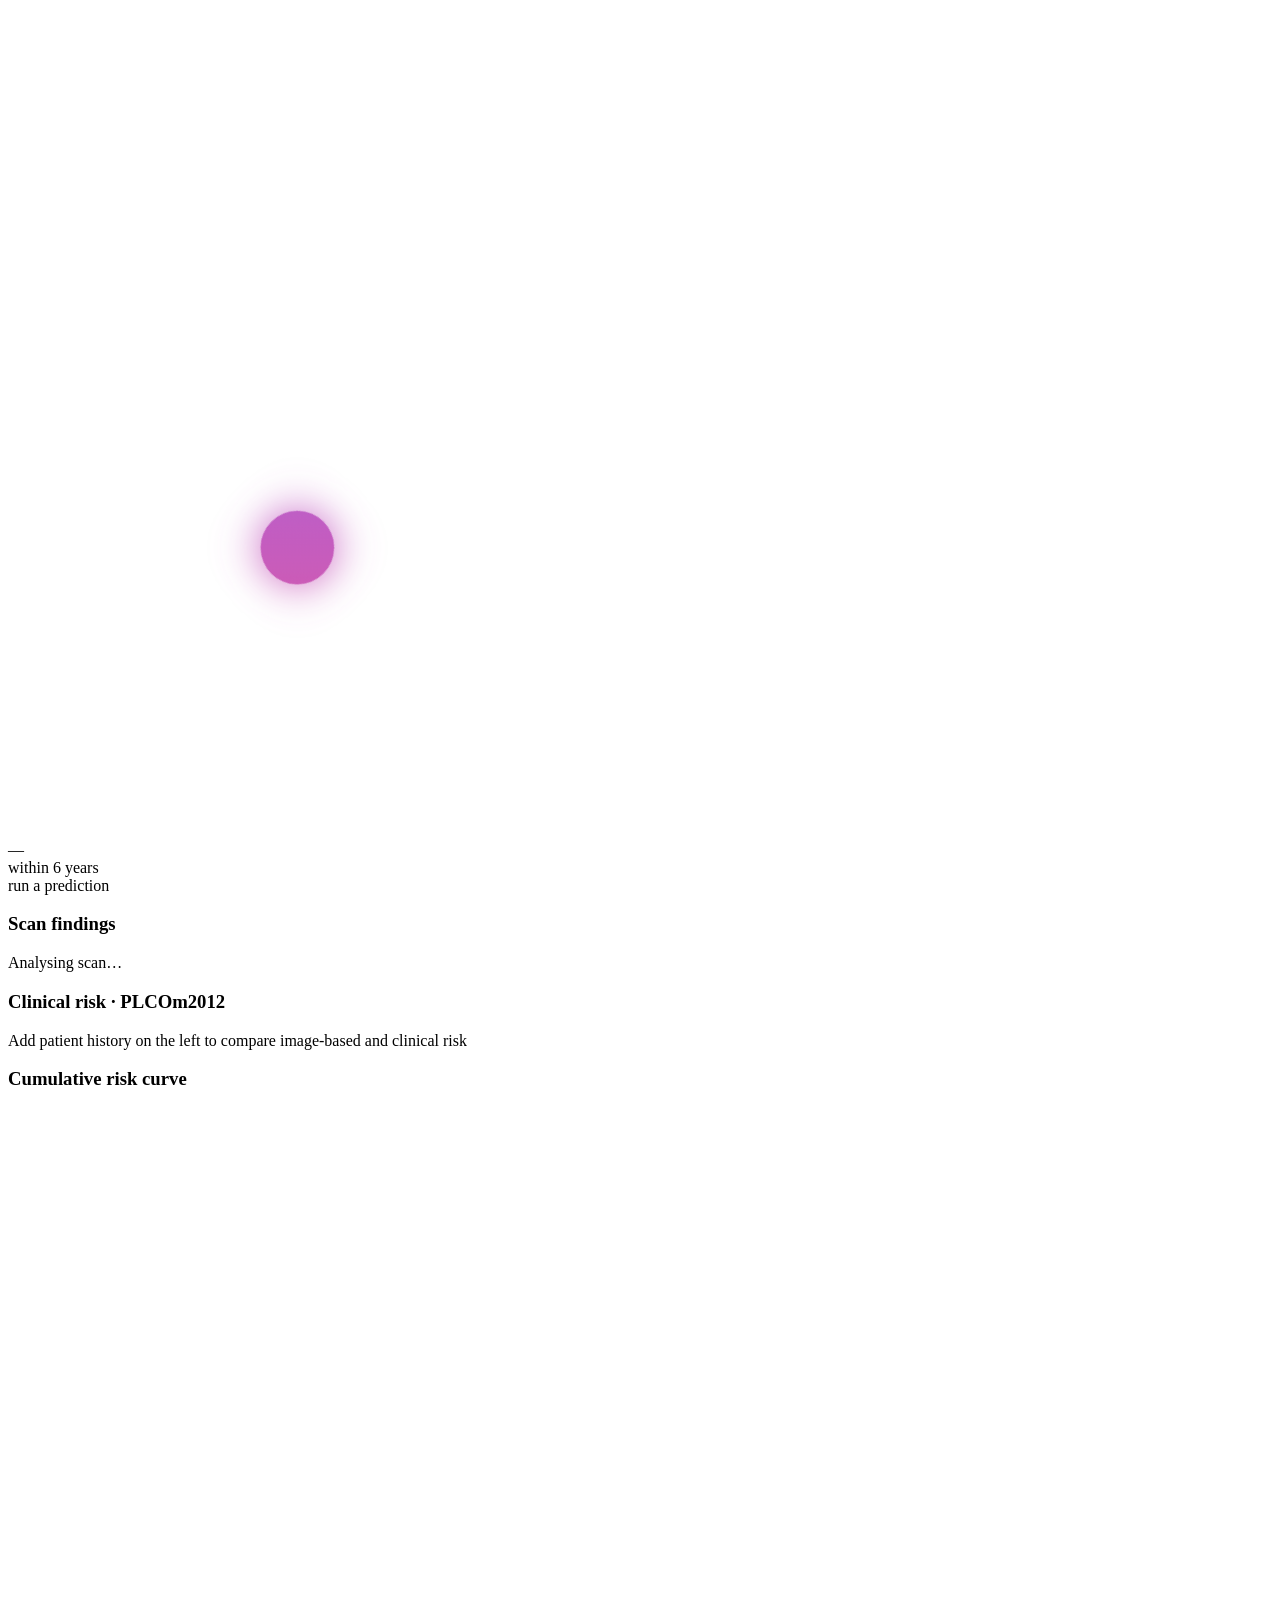
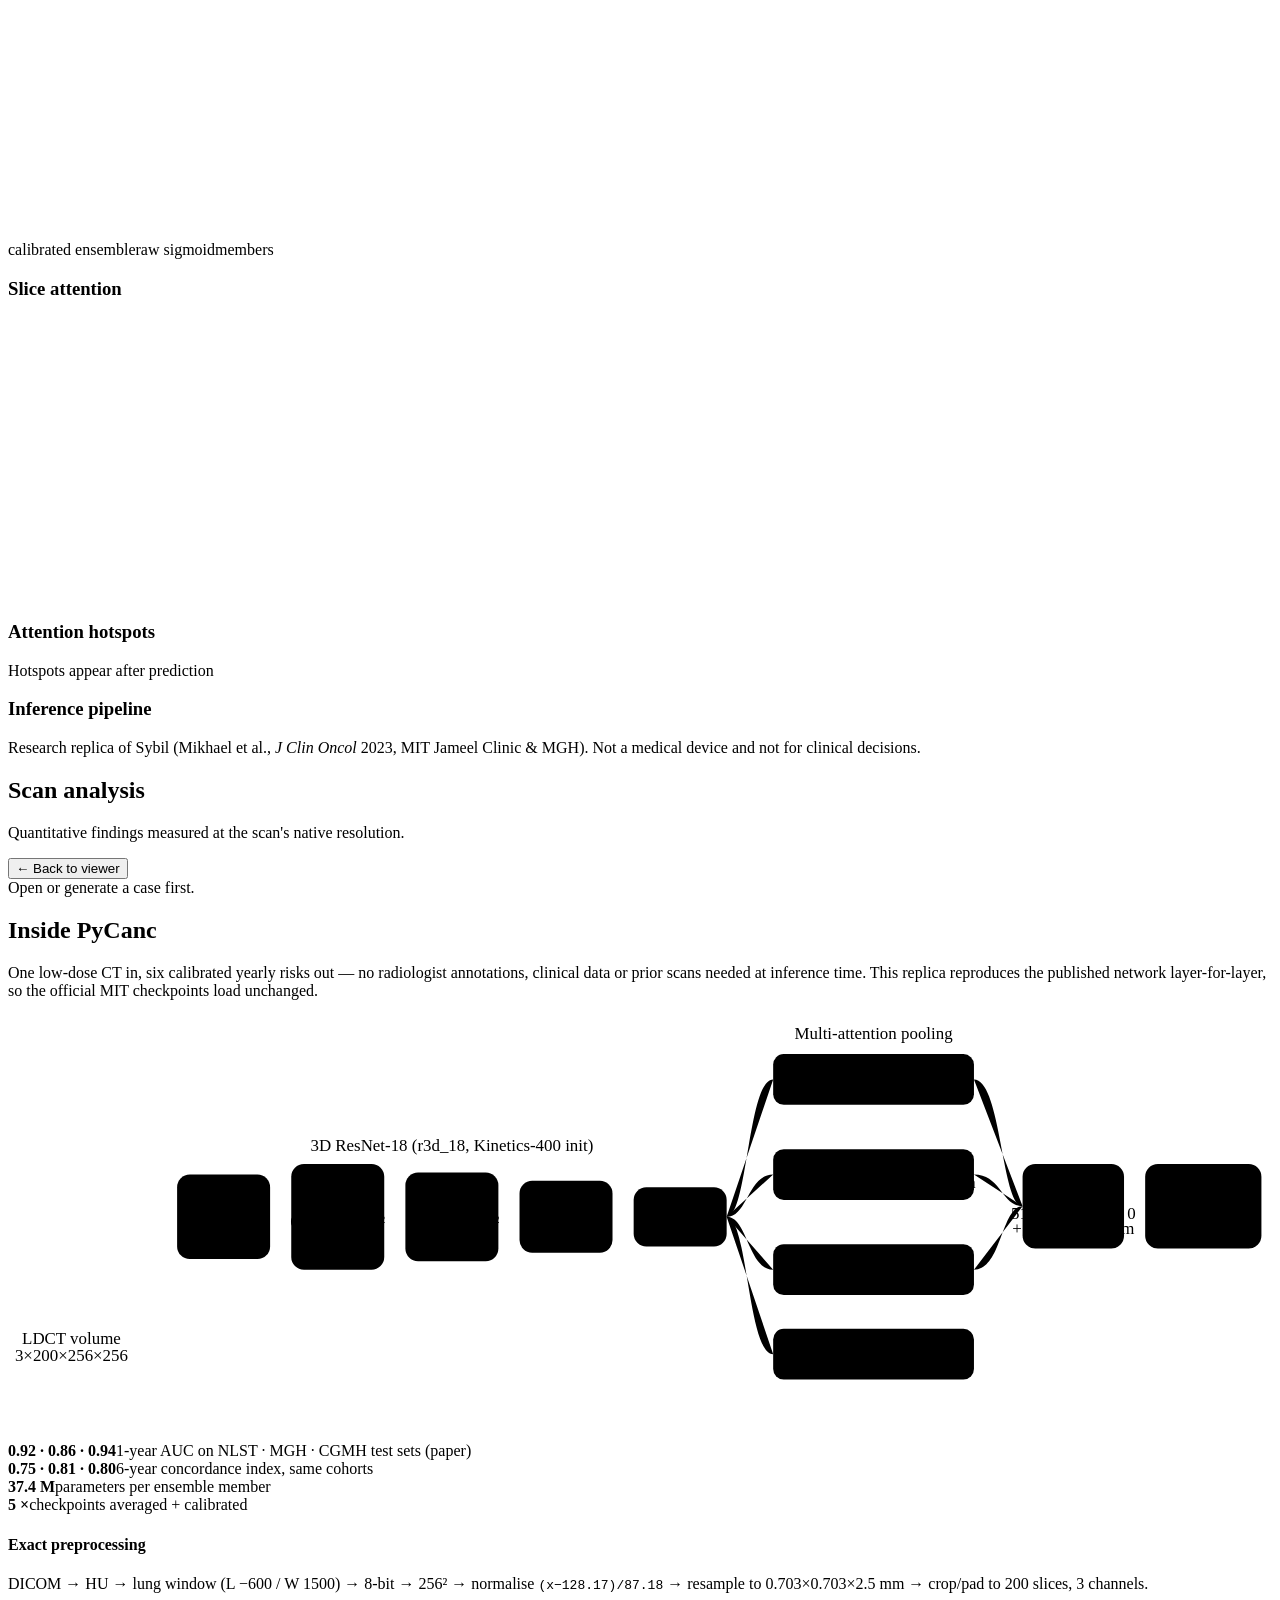
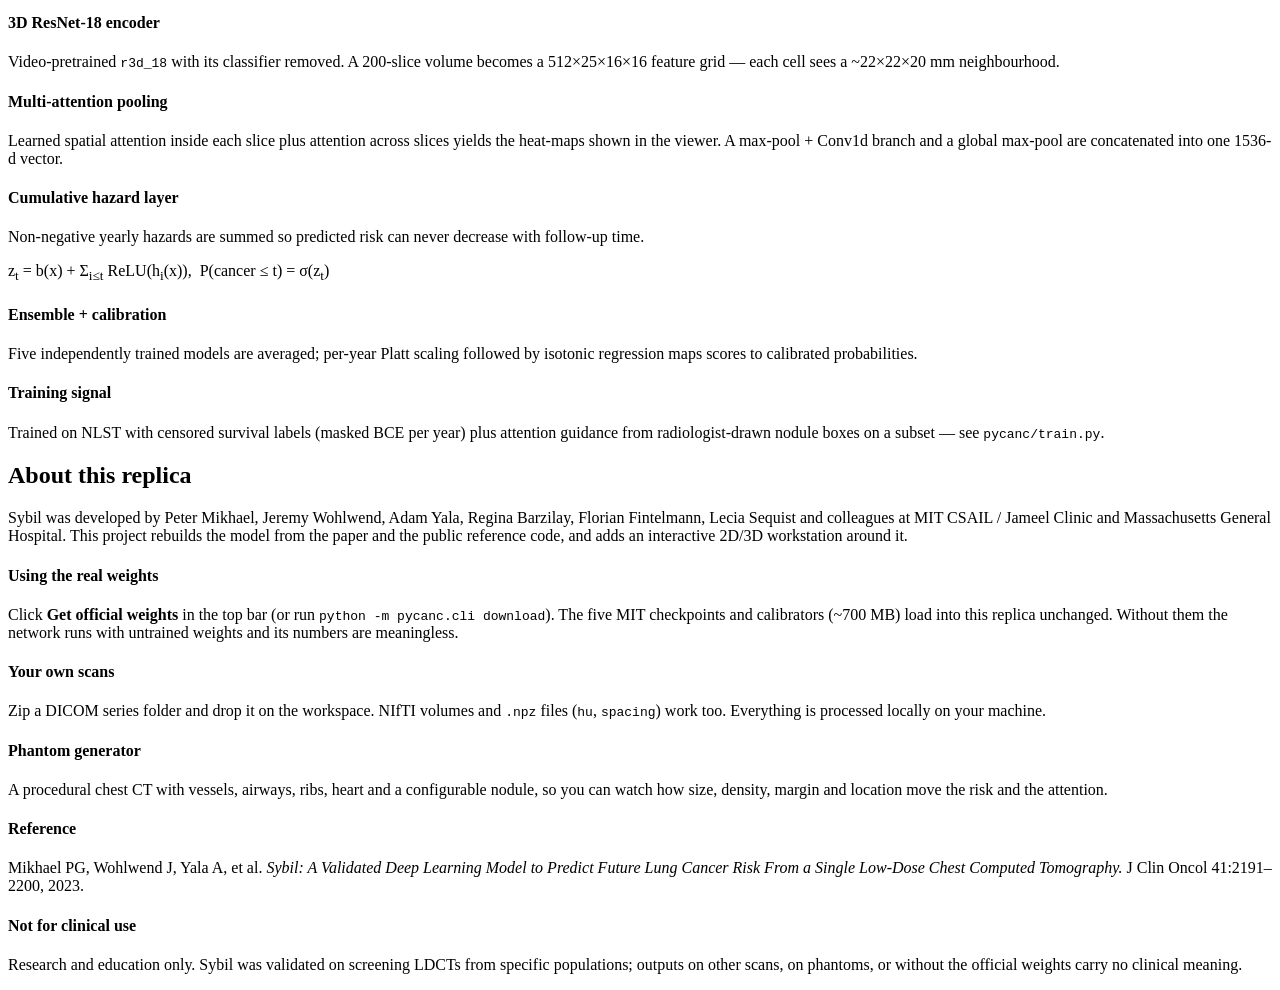
==== commit dd443cc3: "Add native-resolution scan analysis: nodules, Lung-RADS, Brock, emphysema, CT physics, growth - Nodu" ====
--- a/pycanc/web/static/index.html
+++ b/pycanc/web/static/index.html
@@ -38,6 +38,7 @@
   <nav class="tabs">
     <button data-page="home" class="active">Home</button>
     <button data-page="workspace">Workspace</button>
+    <button data-page="analysis">Analysis</button>
     <button data-page="model">Model</button>
     <button data-page="about">About</button>
   </nav>
@@ -116,6 +117,8 @@
         <div class="row" style="margin-top:12px"><span>Level</span><output id="o-lvl">upper</output></div>
         <input type="range" id="p-lvl" min="0" max="1" step="0.01" value="0.35">
       </div>
+      <div class="row" style="margin-top:12px"><span>Emphysema</span><output id="o-emph">none</output></div>
+      <input type="range" id="p-emph" min="0" max="0.4" step="0.02" value="0">
       <div class="row" style="margin-top:12px"><span>Seed</span>
         <span style="display:flex;gap:6px"><input class="num" id="p-seed" type="number" value="7"><button class="btn icon ghost" id="dice" title="Random seed"><svg viewBox="0 0 24 24" fill="none" stroke="currentColor" stroke-width="1.8"><rect x="4" y="4" width="16" height="16" rx="3"/><circle cx="9" cy="9" r="1.2" fill="currentColor"/><circle cx="15" cy="15" r="1.2" fill="currentColor"/><circle cx="15" cy="9" r="1.2" fill="currentColor"/><circle cx="9" cy="15" r="1.2" fill="currentColor"/></svg></button></span>
       </div>
@@ -133,6 +136,7 @@
         <summary>Add clinical history for PLCOm2012</summary>
         <div class="pgrid">
           <label>Age<input class="num" type="number" id="c-age" value="62" min="18" max="100"></label>
+          <label>Sex<select class="sel" id="c-sex"><option value="unspecified">—</option><option value="female">Female</option><option value="male">Male</option></select></label>
           <label>BMI<input class="num" type="number" id="c-bmi" value="27" step="0.1"></label>
           <label class="full">Smoking
             <select class="sel" id="c-smk"><option value="current">Current smoker</option><option value="former">Former smoker</option><option value="never">Never smoked</option></select></label>
@@ -192,6 +196,12 @@
           <option value="4">Attention focus</option>
         </select>
         <button class="btn icon ghost on" id="rot" title="Auto-rotate"><svg viewBox="0 0 24 24" fill="none" stroke="currentColor" stroke-width="1.8" stroke-linecap="round"><path d="M20 12a8 8 0 1 1-2.3-5.6"/><path d="M20 4v5h-5"/></svg></button>
+      </div>
+      <div class="grp">
+        <label class="t">Nodules</label>
+        <label class="switch" title="Show detected nodules"><input type="checkbox" id="fnd" checked><span></span></label>
+        <label class="t">Emph</label>
+        <label class="switch" title="Highlight emphysema (below −950 HU)"><input type="checkbox" id="emo"><span></span></label>
       </div>
       <div class="grp">
         <label class="t">Truth</label>
@@ -257,6 +267,11 @@
       <div class="years" id="years"></div>
     </div>
 
+    <div class="sec">
+      <h3>Scan findings</h3>
+      <div class="findings" id="findings"><div class="placeholder">Analysing scan…</div></div>
+    </div>
+
     <div class="sec" id="clin-sec">
       <h3>Clinical risk · PLCOm2012</h3>
       <div class="clin" id="clin"><div class="placeholder">Add patient history on the left to compare image-based and clinical risk</div></div>
@@ -294,6 +309,18 @@
     <div class="disclaimer">Research replica of Sybil (Mikhael et al., <i>J Clin Oncol</i> 2023, MIT Jameel Clinic &amp; MGH). Not a medical device and not for clinical decisions.</div>
   </aside>
 </main>
+
+<!-- ======================= ANALYSIS PAGE ======================= -->
+<section id="page-analysis" class="page wide-page hidden">
+  <div class="an-head">
+    <div>
+      <h1>Scan <span>analysis</span></h1>
+      <p class="lead" id="an-sub">Quantitative findings measured at the scan's native resolution.</p>
+    </div>
+    <div class="an-actions"><button class="btn" id="an-ws">← Back to viewer</button></div>
+  </div>
+  <div id="an-body"><div class="placeholder">Open or generate a case first.</div></div>
+</section>
 
 <!-- ======================= MODEL PAGE ======================= -->
 <section id="page-model" class="page hidden">
